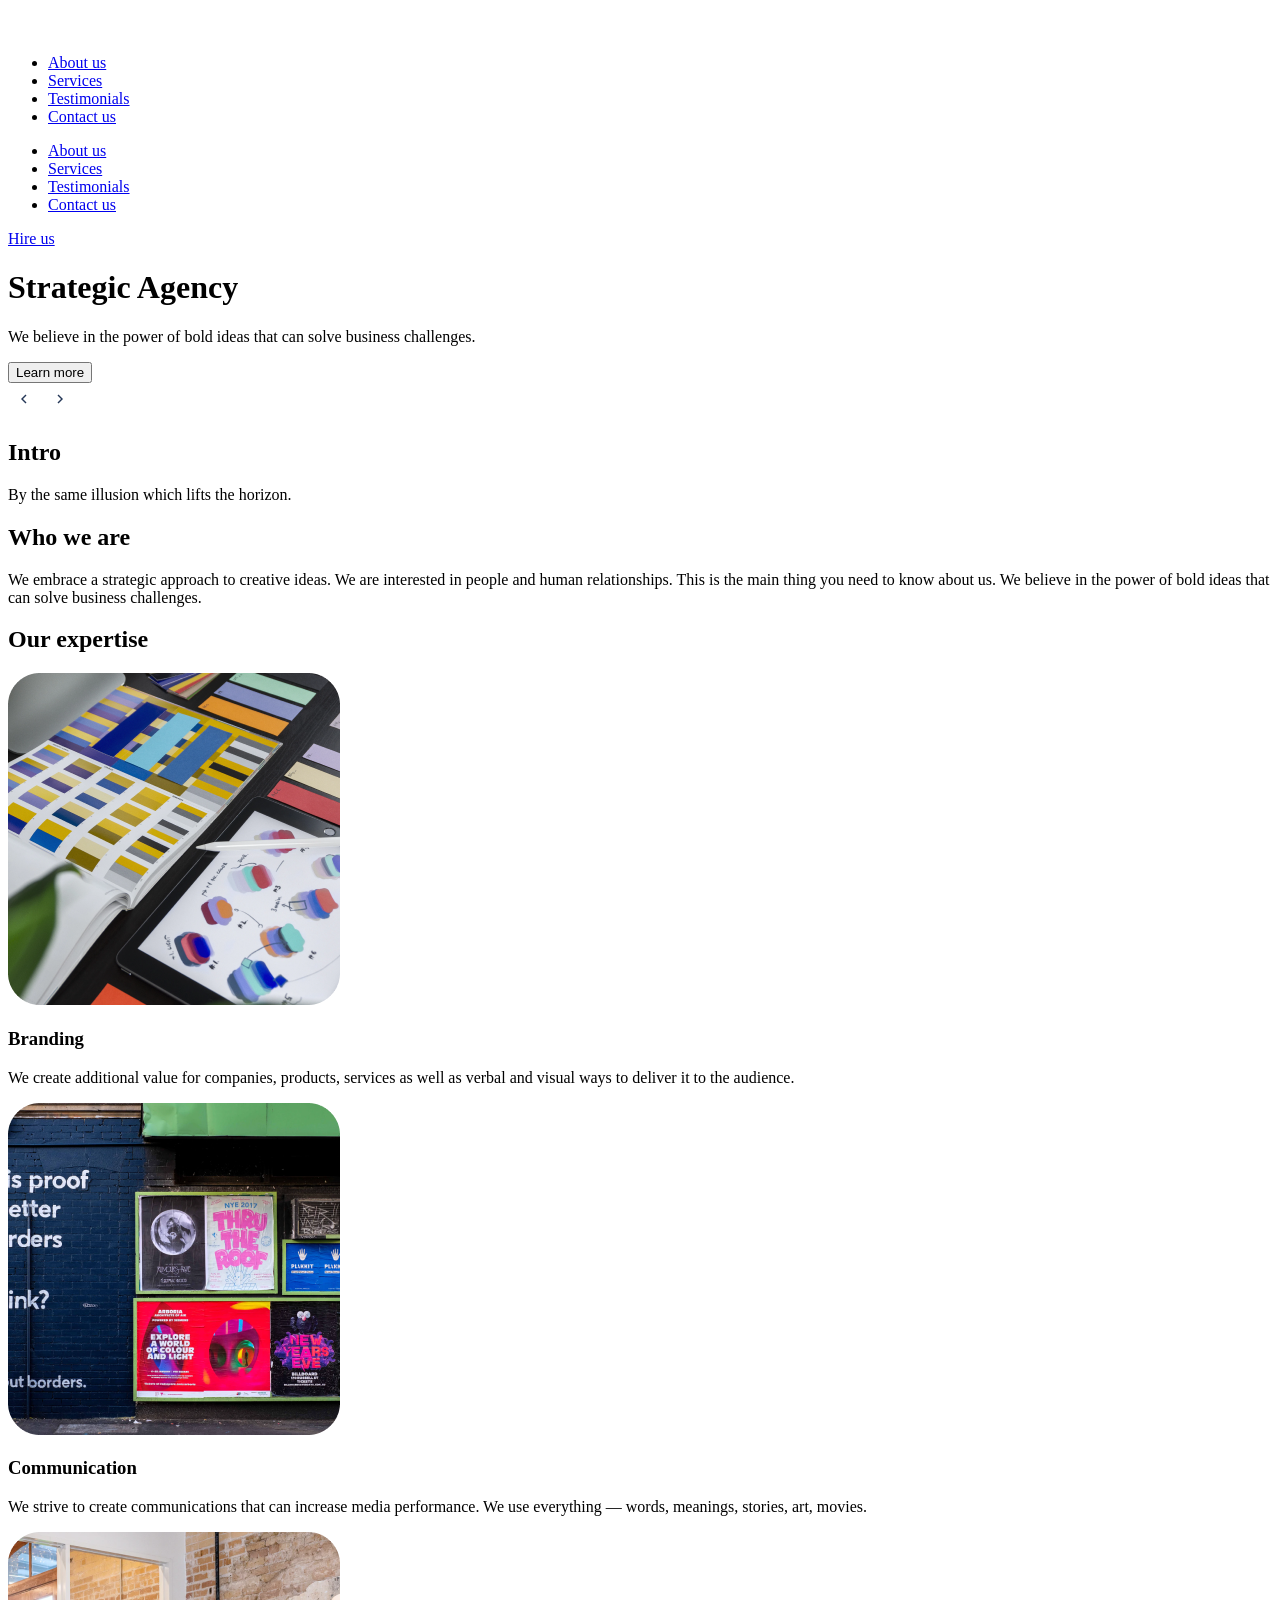
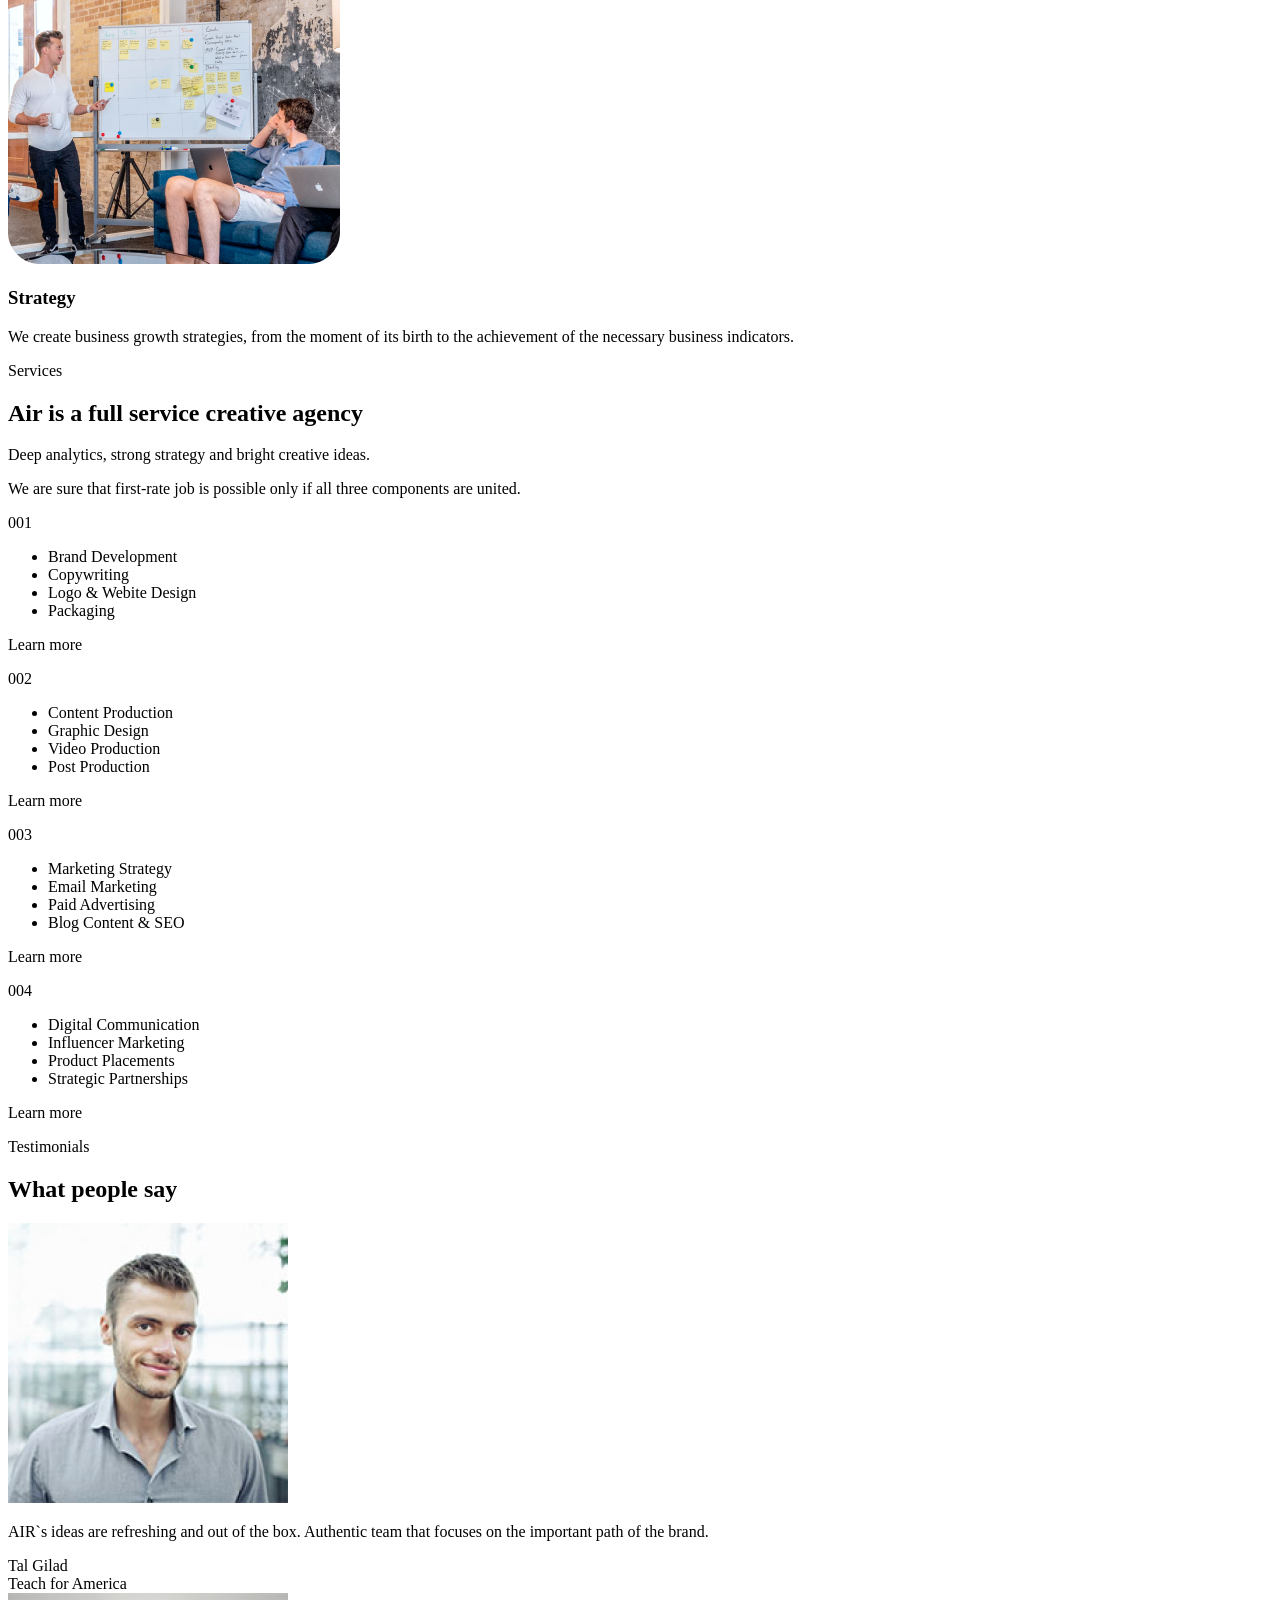
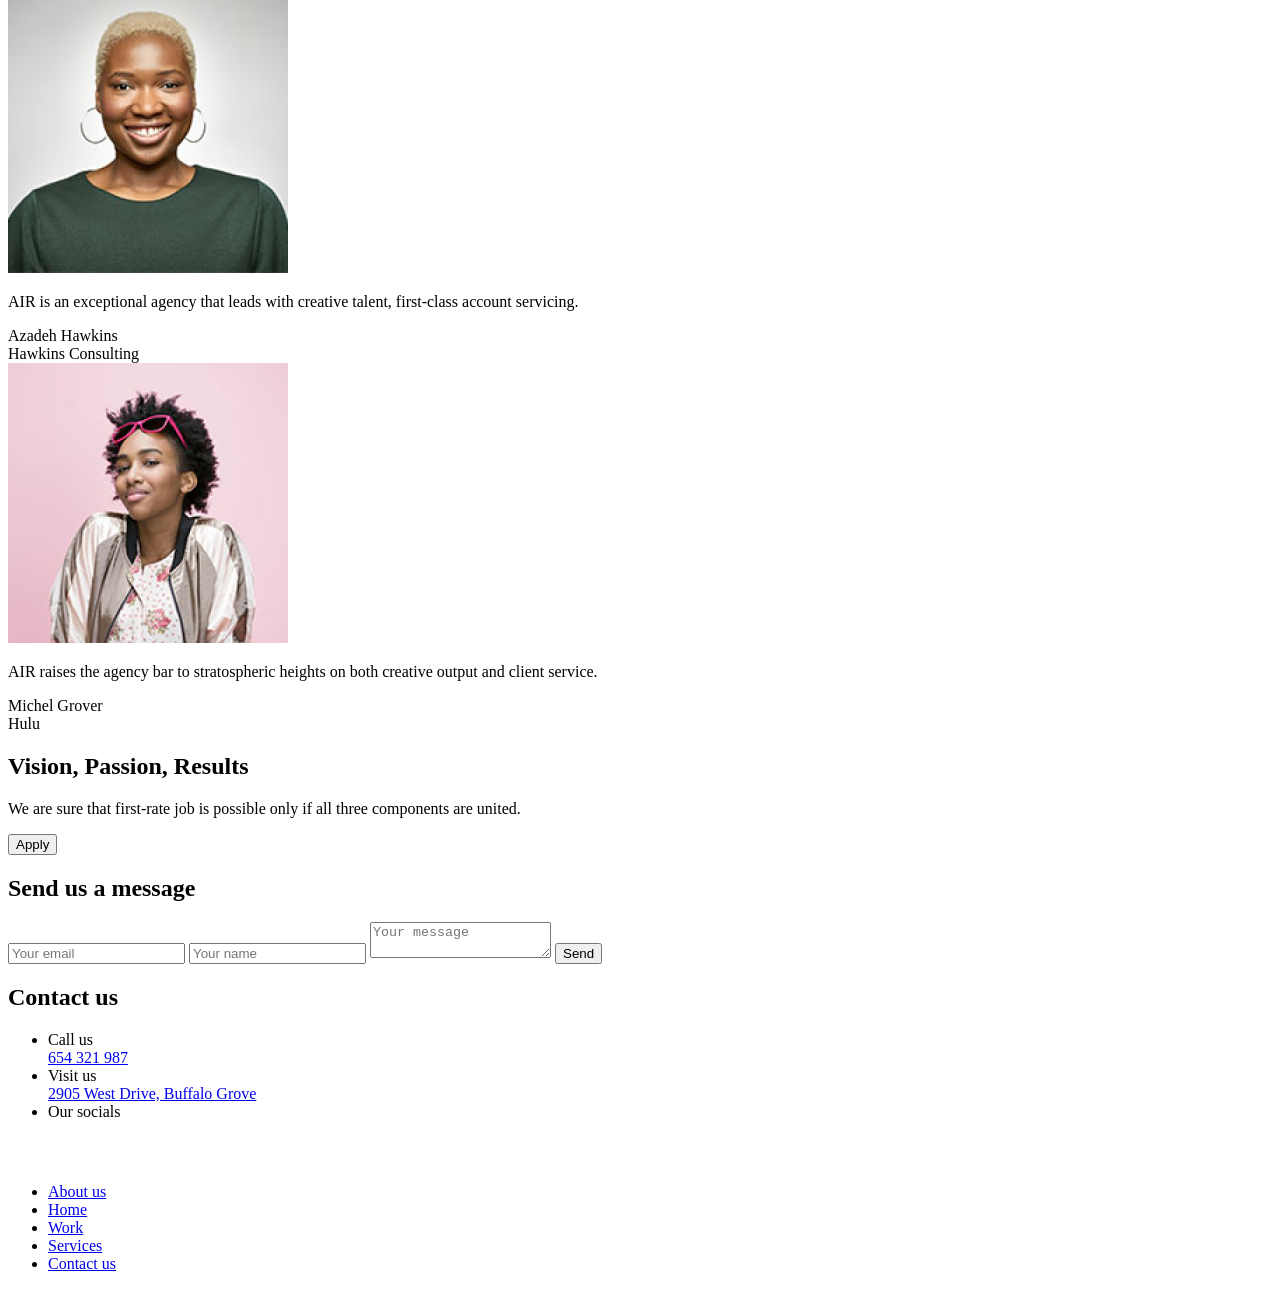
==== src/index.html @ 6e41c4b4 "test" ====
<!doctype html>
<html
  lang="en"
  class="page"
>
  <head>
    <meta charset="UTF-8" />
    <meta
      name="viewport"
      content="width=device-width, initial-scale=1.0"
    />
    <title>Air</title>
    <link
      rel="preconnect"
      href="https://fonts.googleapis.com"
    />
    <link
      rel="preconnect"
      href="https://fonts.gstatic.com"
      crossorigin="anonymous"
    />
    <link
      href="https://fonts.googleapis.com/css2?family=Poppins:wght@600;700&display=swap"
      rel="stylesheet"
    />
    <link
      rel="preconnect"
      href="https://fonts.googleapis.com"
    />
    <link
      rel="preconnect"
      href="https://fonts.gstatic.com"
      crossorigin="anonymous"
    />
    <link
      href="https://fonts.googleapis.com/css2?family=Open+Sans:ital,wght@0,300..800;1,300..800&display=swap"
      rel="stylesheet"
    />
    <link
      rel="icon"
      href="./images/logo/air-favicon.png"
    />
    <link
      rel="stylesheet"
      href="./styles/main.scss"
    />
  </head>

  <body class="page__body">
    <header class="header">
      <div class="container">
        <div class="header__content">
          <div class="top-bar">
            <div class="top-bar__left">
              <a href="#">
                <img
                  src="images/logo/air-logo.png"
                  alt="Air logo"
                  class="top-bar__logo"
                />
              </a>
              <div class="top-bar__dropdown">
                <a
                  href="#"
                  class="top-bar__menu"
                ></a>
                <div class="nav nav--dropdown">
                  <ul class="nav__list">
                    <li class="nav__item">
                      <a
                        href="#about-us"
                        class="nav__link"
                      >
                        About us
                      </a>
                    </li>
                    <li class="nav__item">
                      <a
                        href="#services"
                        class="nav__link"
                      >
                        Services
                      </a>
                    </li>
                    <li class="nav__item">
                      <a
                        href="#testimonials"
                        class="nav__link"
                      >
                        Testimonials
                      </a>
                    </li>
                    <li class="nav__item">
                      <a
                        href="#send-us"
                        class="nav__link"
                      >
                        Contact us
                      </a>
                    </li>
                  </ul>
                </div>
              </div>
            </div>

            <div class="nav nav--top-bar">
              <ul class="nav__list nav__list--top-bar">
                <li class="nav__item">
                  <a
                    href="#about-us"
                    class="nav__link"
                  >
                    About us
                  </a>
                </li>
                <li class="nav__item">
                  <a
                    href="#services"
                    class="nav__link"
                  >
                    Services
                  </a>
                </li>
                <li class="nav__item">
                  <a
                    href="#testimonials"
                    class="nav__link"
                  >
                    Testimonials
                  </a>
                </li>
                <li class="nav__item">
                  <a
                    href="#send-us"
                    class="nav__link"
                  >
                    Contact us
                  </a>
                </li>
              </ul>
            </div>

            <a
              href="#send-us"
              class="top-bar__hire-us-link"
            >
              Hire us
            </a>
          </div>

          <div class="header__primary">
            <h1 class="header__title">Strategic Agency</h1>
            <p class="header__description">
              We believe in the power of bold ideas that can solve business
              challenges.
            </p>
            <button
              class="header__button"
              type="button"
              onclick="location.href='#expertise'"
            >
              Learn more
            </button>
          </div>
        </div>
      </div>

      <div class="slider">
        <div class="slider__content">
          <div class="slider__arrows">
            <img
              src="./images/slider/arrow-left.png"
              alt="arrow-left"
              class="arrow arrow--left"
            />
            <img
              src="./images/slider/arrow-right.png"
              alt="arrow-right"
              class="arrow arrow--right"
            />
          </div>
          <div class="slider__bottom">
            <h2 class="slider__title">Intro</h2>
            <p class="slider__text">
              By the same illusion which lifts the horizon.
            </p>
          </div>
        </div>
      </div>
    </header>

    <main class="main">
      <div class="container">
        <div class="main__content">
          <section
            class="about-us"
            id="about-us"
          >
            <h2 class="section-title section-title--about-us">Who we are</h2>
            <p class="about-us__description">
              We embrace a strategic approach to creative ideas. We are
              interested in people and human relationships. This is the main
              thing you need to know about us. We believe in the power of bold
              ideas that can solve business challenges.
            </p>
          </section>

          <section
            class="expertise"
            id="expertise"
          >
            <h2 class="section-title section-title--big">Our expertise</h2>
            <div class="expertise__content">
              <article class="expertise-card">
                <a
                  href="#"
                  class="expertise-card__link"
                >
                  <img
                    src="./images/what-we-do/branding.png"
                    alt="branding"
                    class="expertise-card__image"
                  />
                </a>
                <h3 class="expertise-card__title">Branding</h3>
                <p class="expertise-card__content">
                  We create additional value for companies, products, services
                  as well as verbal and visual ways to deliver it to the
                  audience.
                </p>
              </article>
              <article class="expertise-card">
                <a
                  href="#"
                  class="expertise-card__link"
                >
                  <img
                    src="./images/what-we-do/communication.png"
                    alt="communication"
                    class="expertise-card__image"
                  />
                </a>
                <h3 class="expertise-card__title">Communication</h3>
                <p class="expertise-card__content">
                  We strive to create communications that can increase media
                  performance. We use everything — words, meanings, stories,
                  art, movies.
                </p>
              </article>
              <article class="expertise-card">
                <a
                  href="#"
                  class="expertise-card__link"
                >
                  <img
                    src="./images/what-we-do/strategy.png"
                    alt="strategy"
                    class="expertise-card__image"
                  />
                </a>
                <h3 class="expertise-card__title">Strategy</h3>
                <p class="expertise-card__content">
                  We create business growth strategies, from the moment of its
                  birth to the achievement of the necessary business indicators.
                </p>
              </article>
            </div>
          </section>

          <section
            class="services"
            id="services"
          >
            <div class="services__top">
              <p class="section-subtitle">Services</p>
              <h2 class="section-title">
                Air is a full service creative agency
              </h2>
              <div class="services__description">
                <p class="services__description-part">
                  Deep analytics, strong strategy and bright creative ideas.
                </p>
                <p class="services__description-part">
                  We are sure that first-rate job is possible only if all three
                  components are united.
                </p>
              </div>
            </div>
            <div class="services__content">
              <article class="service-card">
                <div class="service-card__number-card">
                  <p class="service-card__number">001</p>
                </div>
                <ul class="service-card__content">
                  <li>Brand Development</li>
                  <li>Copywriting</li>
                  <li>Logo & Webite Design</li>
                  <li>Packaging</li>
                </ul>
                <div class="service-card__button">
                  <a
                    href="#expertise"
                    class="service-card__link"
                  ></a>
                  <p class="service-card__link-title">Learn more</p>
                </div>
              </article>
              <article class="service-card">
                <div class="service-card__number-card">
                  <p class="service-card__number">002</p>
                </div>
                <ul class="service-card__content">
                  <li>Content Production</li>
                  <li>Graphic Design</li>
                  <li>Video Production</li>
                  <li>Post Production</li>
                </ul>
                <div class="service-card__button">
                  <a
                    href="#expertise"
                    class="service-card__link"
                  ></a>
                  <p class="service-card__link-title">Learn more</p>
                </div>
              </article>
              <article class="service-card">
                <div class="service-card__number-card">
                  <p class="service-card__number">003</p>
                </div>
                <ul class="service-card__content">
                  <li>Marketing Strategy</li>
                  <li>Email Marketing</li>
                  <li>Paid Advertising</li>
                  <li>Blog Content & SEO</li>
                </ul>
                <div class="service-card__button">
                  <a
                    href="#expertise"
                    class="service-card__link"
                  ></a>
                  <p class="service-card__link-title">Learn more</p>
                </div>
              </article>
              <article class="service-card">
                <div class="service-card__number-card">
                  <p class="service-card__number">004</p>
                </div>
                <ul class="service-card__content">
                  <li>Digital Communication</li>
                  <li>Influencer Marketing</li>
                  <li>Product Placements</li>
                  <li>Strategic Partnerships</li>
                </ul>
                <div class="service-card__button">
                  <a
                    href="#expertise"
                    class="service-card__link"
                  ></a>
                  <p class="service-card__link-title">Learn more</p>
                </div>
              </article>
            </div>
          </section>

          <section
            class="testimonials"
            id="testimonials"
          >
            <div class="testimonials__top">
              <p class="section-subtitle">Testimonials</p>
              <h2 class="section-title section-title--testimonials">
                What people say
              </h2>
            </div>
            <div class="testimonials__content">
              <article class="testimonials-card">
                <div class="testimonials-card__photo">
                  <div>
                    <img
                      src="images/testimonials/testimonial-ava-1.png"
                      alt="ava-photo"
                      class="testimonials-card__ava-photo"
                    />
                  </div>
                </div>
                <div class="testimonials-card__quote">
                  <div class="testimonials-card__quote-image"></div>
                  <p class="testimonials-card__quote-text">
                    AIR`s ideas are refreshing and out of the box. Authentic
                    team that focuses on the important path of the brand.
                  </p>
                </div>
                <div class="testimonials-card__name">Tal Gilad</div>
                <div class="testimonials-card__add-info">Teach for America</div>
              </article>
              <article class="testimonials-card">
                <div class="testimonials-card__photo">
                  <div>
                    <img
                      src="images/testimonials/testimonial-ava-2.png"
                      alt="ava-photo"
                      class="testimonials-card__ava-photo"
                    />
                  </div>
                </div>
                <div class="testimonials-card__quote">
                  <div class="testimonials-card__quote-image"></div>
                  <p class="testimonials-card__quote-text">
                    AIR is an exceptional agency that leads with creative
                    talent, first-class account servicing.
                  </p>
                </div>
                <div class="testimonials-card__name">Azadeh Hawkins</div>
                <div class="testimonials-card__add-info">
                  Hawkins Consulting
                </div>
              </article>
              <article class="testimonials-card">
                <div class="testimonials-card__photo">
                  <div>
                    <img
                      src="images/testimonials/testimonial-ava-3.png"
                      alt="ava-photo"
                      class="testimonials-card__ava-photo"
                    />
                  </div>
                </div>
                <div class="testimonials-card__quote">
                  <div class="testimonials-card__quote-image"></div>
                  <p class="testimonials-card__quote-text">
                    AIR raises the agency bar to stratospheric heights on both
                    creative output and client service.
                  </p>
                </div>
                <div class="testimonials-card__name">Michel Grover</div>
                <div class="testimonials-card__add-info">Hulu</div>
              </article>
            </div>
          </section>

          <section class="vision">
            <h2 class="section-title section-title--big section-title--vision">
              Vision, Passion, Results
            </h2>
            <p class="vision__text">
              We are sure that first-rate job is possible only if all three
              components are united.
            </p>
            <button
              class="vision__button"
              type="button"
              onclick="location.href='#send-us'"
            >
              Apply
            </button>
          </section>
        </div>
      </div>
    </main>
    <footer class="footer">
      <div class="footer__top">
        <section
          class="send-us"
          id="send-us"
        >
          <h2 class="section-title section-title--send-us">
            Send us a message
          </h2>
          <form
            onsubmit="handleFormSubmit(event)"
            class="send-us__form"
          >
            <input
              class="send-us__info send-us__info--email"
              type="email"
              name="email"
              placeholder="Your email"
              required
            />
            <input
              class="send-us__info"
              type="text"
              name="name"
              placeholder="Your name"
              required
            />
            <textarea
              class="send-us__info send-us__info--message"
              name="message"
              placeholder="Your message"
              required
            ></textarea>
            <button
              class="send-us__button"
              type="submit"
            >
              Send
            </button>
          </form>
        </section>
        <section
          class="company-info"
          id="contact-us"
        >
          <h2 class="section-title section-title--contact-us">Contact us</h2>
          <ul class="company-info__list">
            <li class="company-info__type company-info__type--tel">Call us</li>
            <a
              href="tel:654 321 987"
              class="company-info__value"
            >
              654 321 987
            </a>
            <li class="company-info__type">Visit us</li>
            <a
              href="https://maps.app.goo.gl/HsYm1PWkvkcvHukt8"
              target="_blank"
              class="company-info__value"
            >
              2905 West Drive, Buffalo Grove
            </a>
            <li class="company-info__type">Our socials</li>
            <div class="company-info__logo-block">
              <a
                href="#"
                target="_blank"
                class="company-info__link facebook"
              ></a>
              <a
                href="#"
                target="_blank"
                class="company-info__link twitter"
              ></a>
              <a
                href="#"
                target="_blank"
                class="company-info__link instagram"
              ></a>
            </div>
          </ul>
        </section>
      </div>

      <section class="footer__bottom">
        <a href="#">
          <img
            src="images/logo/air-logo.png"
            alt="Air logo"
            class="footer__logo"
          />
        </a>
        <nav class="nav nav--footer">
          <ul class="nav__list nav__list--footer">
            <li class="nav__item">
              <a
                href="#about-us"
                class="nav__link"
              >
                About us
              </a>
            </li>
            <li class="nav__item">
              <a
                href="#"
                class="nav__link"
              >
                Home
              </a>
            </li>
            <li class="nav__item">
              <a
                href="#expertise"
                class="nav__link"
              >
                Work
              </a>
            </li>
            <li class="nav__item">
              <a
                href="#services"
                class="nav__link"
              >
                Services
              </a>
            </li>
            <li class="nav__item">
              <a
                href="#contact-us"
                class="nav__link"
              >
                Contact us
              </a>
            </li>
          </ul>
        </nav>
      </section>
    </footer>

    <script src="scripts/main.js"></script>
  </body>
</html>
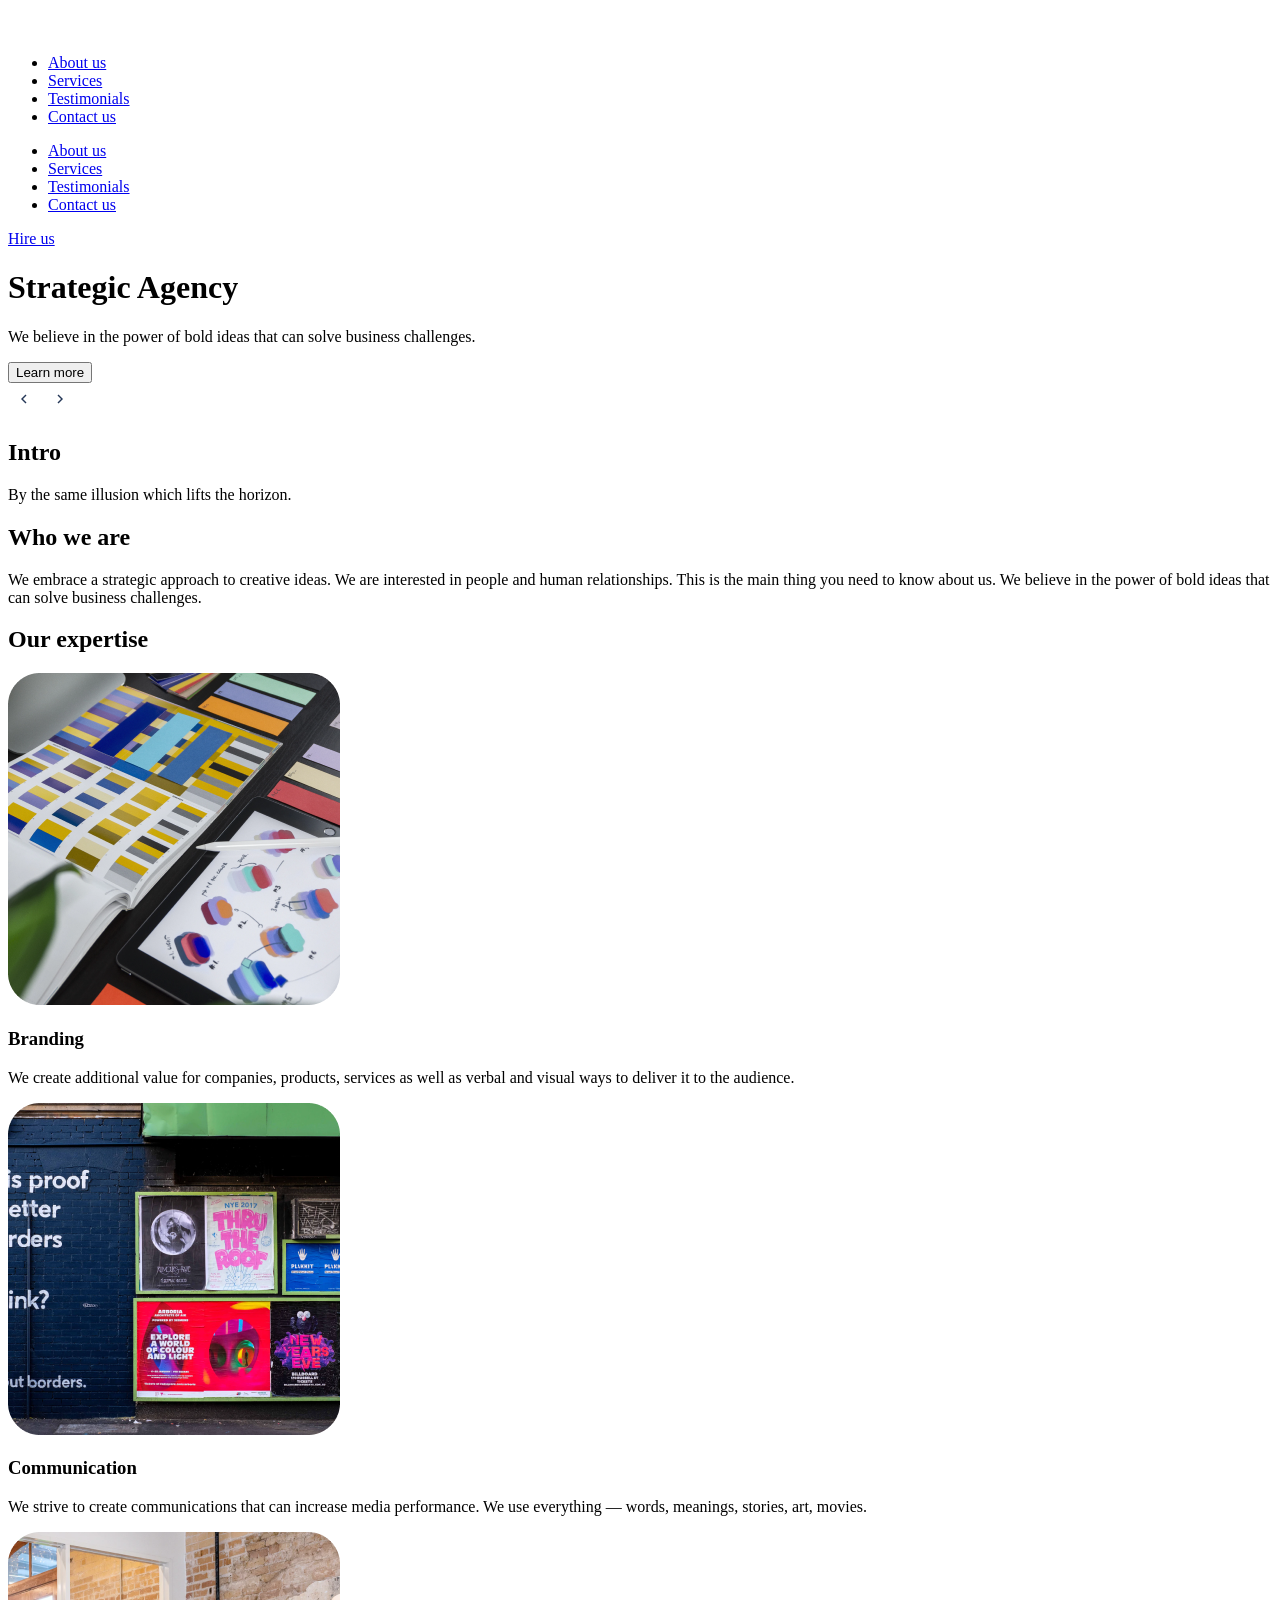
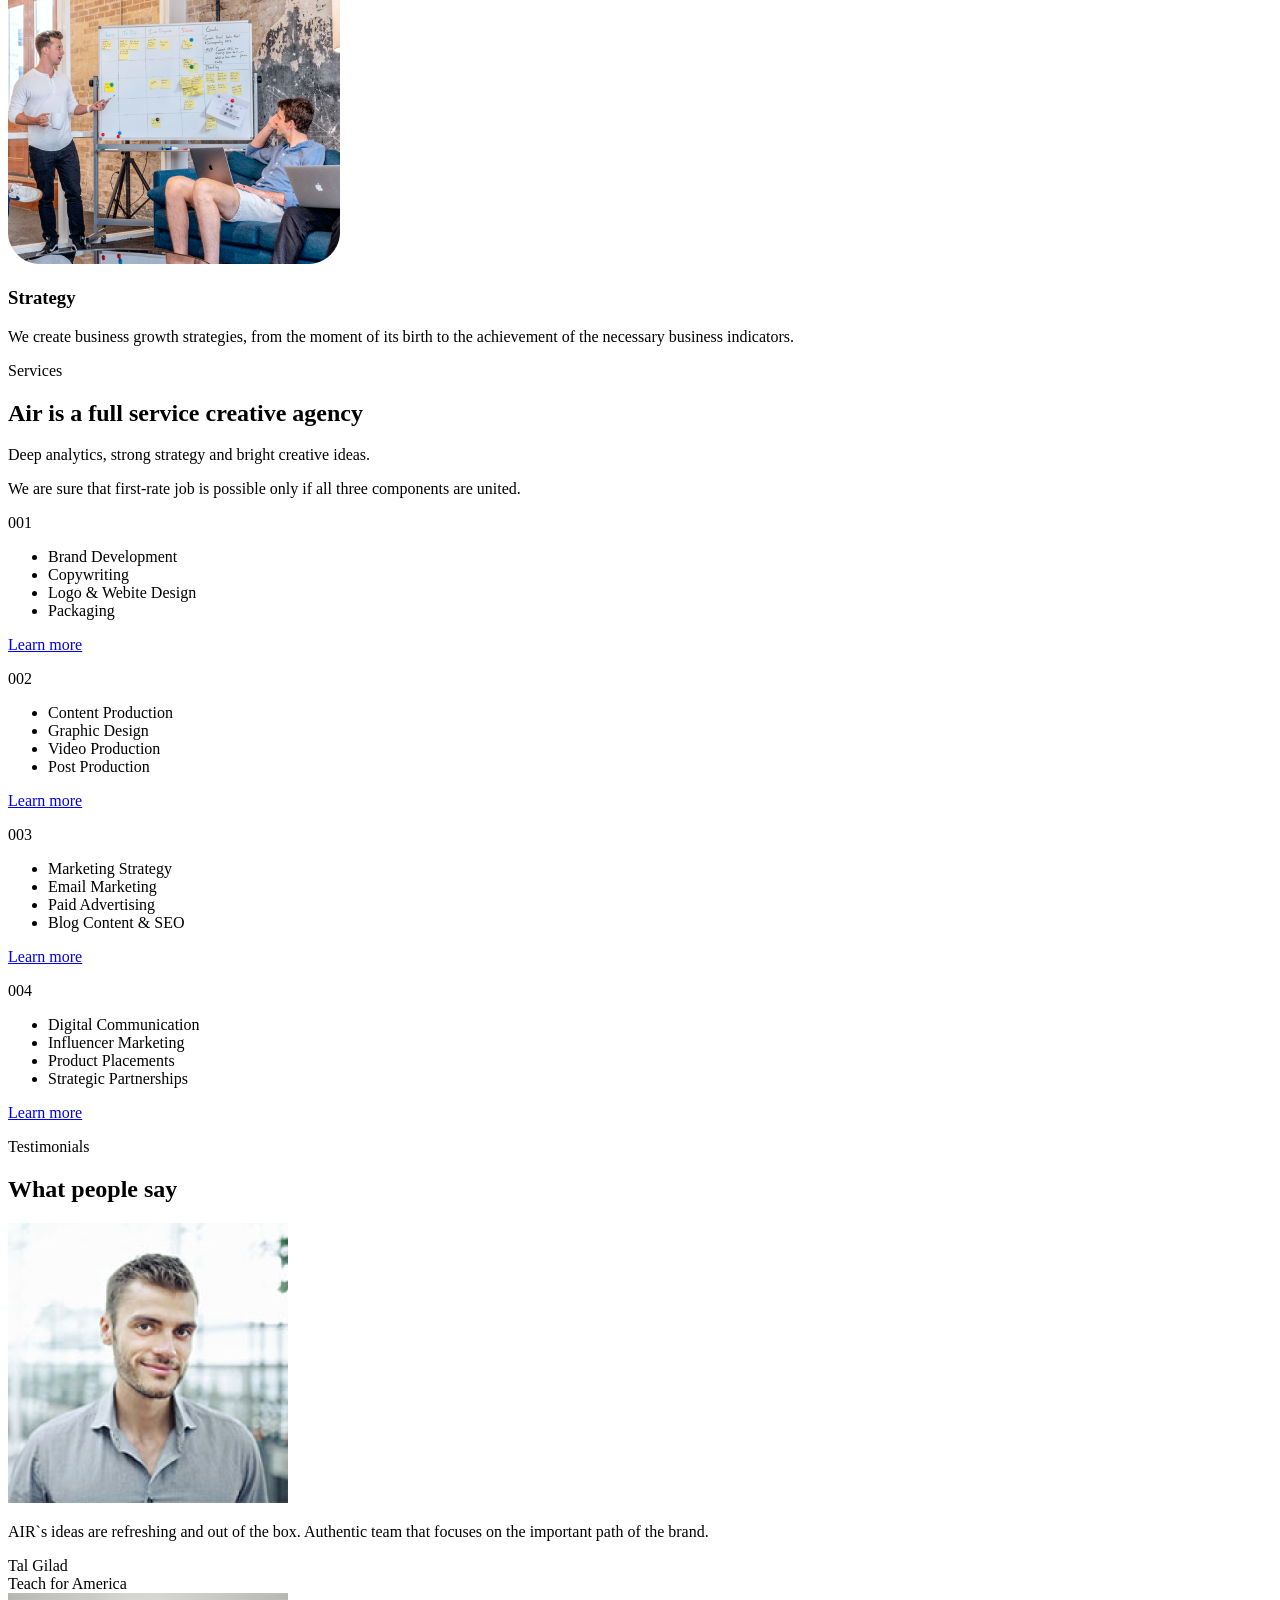
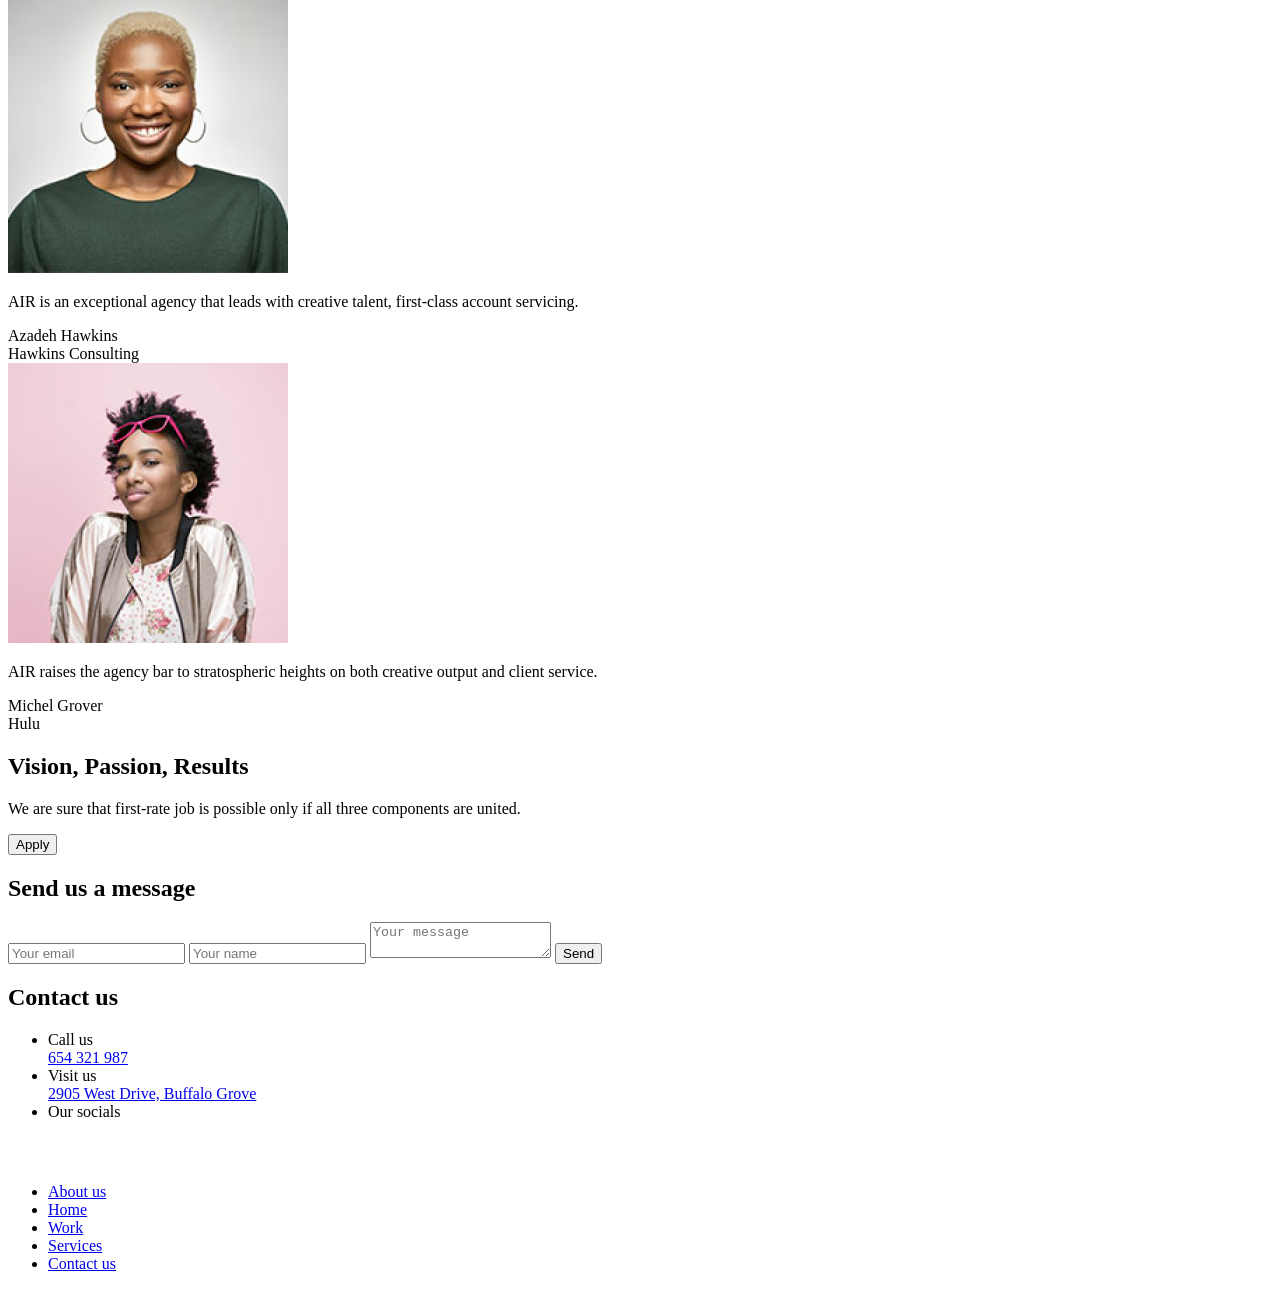
==== commit eb572688: "add link to Learn more" ====
--- a/src/index.html
+++ b/src/index.html
@@ -297,13 +297,13 @@
                   <li>Logo & Webite Design</li>
                   <li>Packaging</li>
                 </ul>
-                <div class="service-card__button">
-                  <a
-                    href="#expertise"
-                    class="service-card__link"
-                  ></a>
+                <a
+                  href="#expertise"
+                  class="service-card__link"
+                >
+                  <div class="service-card__button"></div>
                   <p class="service-card__link-title">Learn more</p>
-                </div>
+                </a>
               </article>
               <article class="service-card">
                 <div class="service-card__number-card">
@@ -315,13 +315,13 @@
                   <li>Video Production</li>
                   <li>Post Production</li>
                 </ul>
-                <div class="service-card__button">
-                  <a
-                    href="#expertise"
-                    class="service-card__link"
-                  ></a>
+                <a
+                  href="#expertise"
+                  class="service-card__link"
+                >
+                  <div class="service-card__button"></div>
                   <p class="service-card__link-title">Learn more</p>
-                </div>
+                </a>
               </article>
               <article class="service-card">
                 <div class="service-card__number-card">
@@ -333,13 +333,13 @@
                   <li>Paid Advertising</li>
                   <li>Blog Content & SEO</li>
                 </ul>
-                <div class="service-card__button">
-                  <a
-                    href="#expertise"
-                    class="service-card__link"
-                  ></a>
+                <a
+                  href="#expertise"
+                  class="service-card__link"
+                >
+                  <div class="service-card__button"></div>
                   <p class="service-card__link-title">Learn more</p>
-                </div>
+                </a>
               </article>
               <article class="service-card">
                 <div class="service-card__number-card">
@@ -351,13 +351,13 @@
                   <li>Product Placements</li>
                   <li>Strategic Partnerships</li>
                 </ul>
-                <div class="service-card__button">
-                  <a
-                    href="#expertise"
-                    class="service-card__link"
-                  ></a>
+                <a
+                  href="#expertise"
+                  class="service-card__link"
+                >
+                  <div class="service-card__button"></div>
                   <p class="service-card__link-title">Learn more</p>
-                </div>
+                </a>
               </article>
             </div>
           </section>
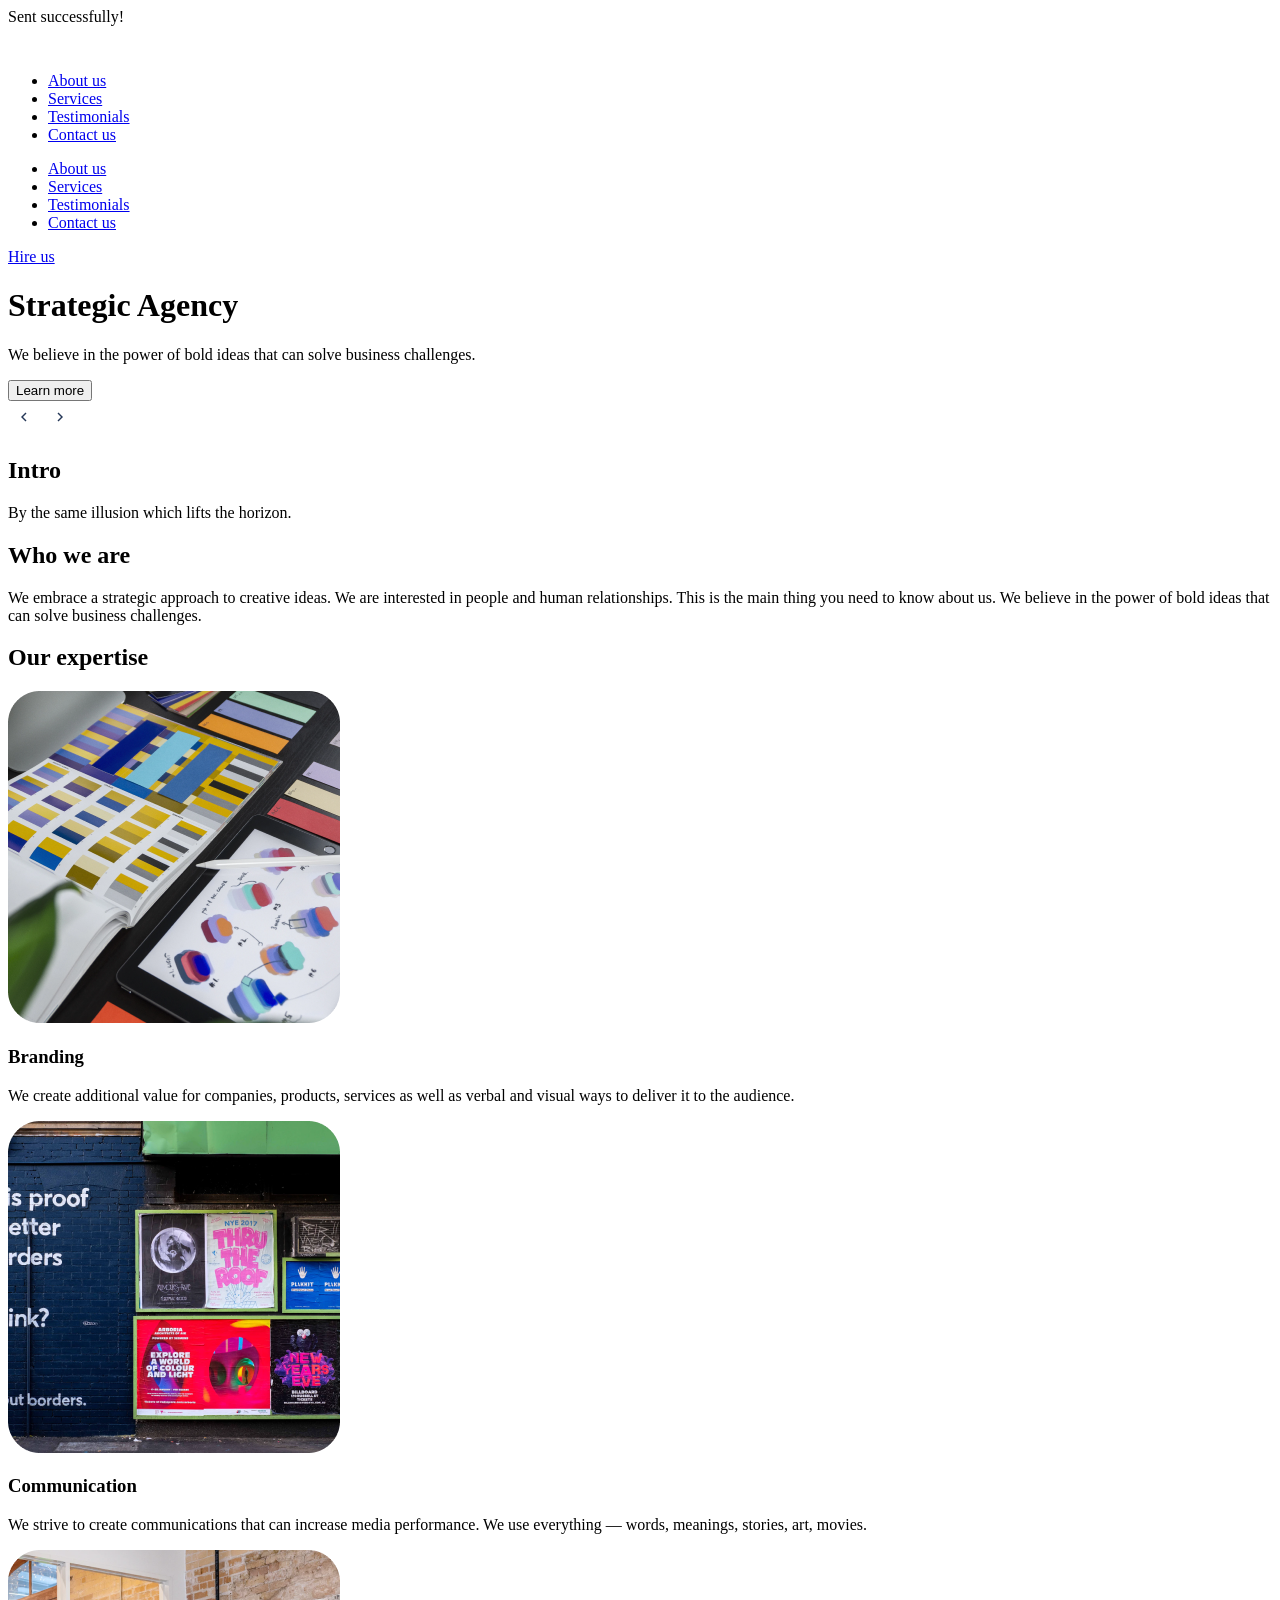
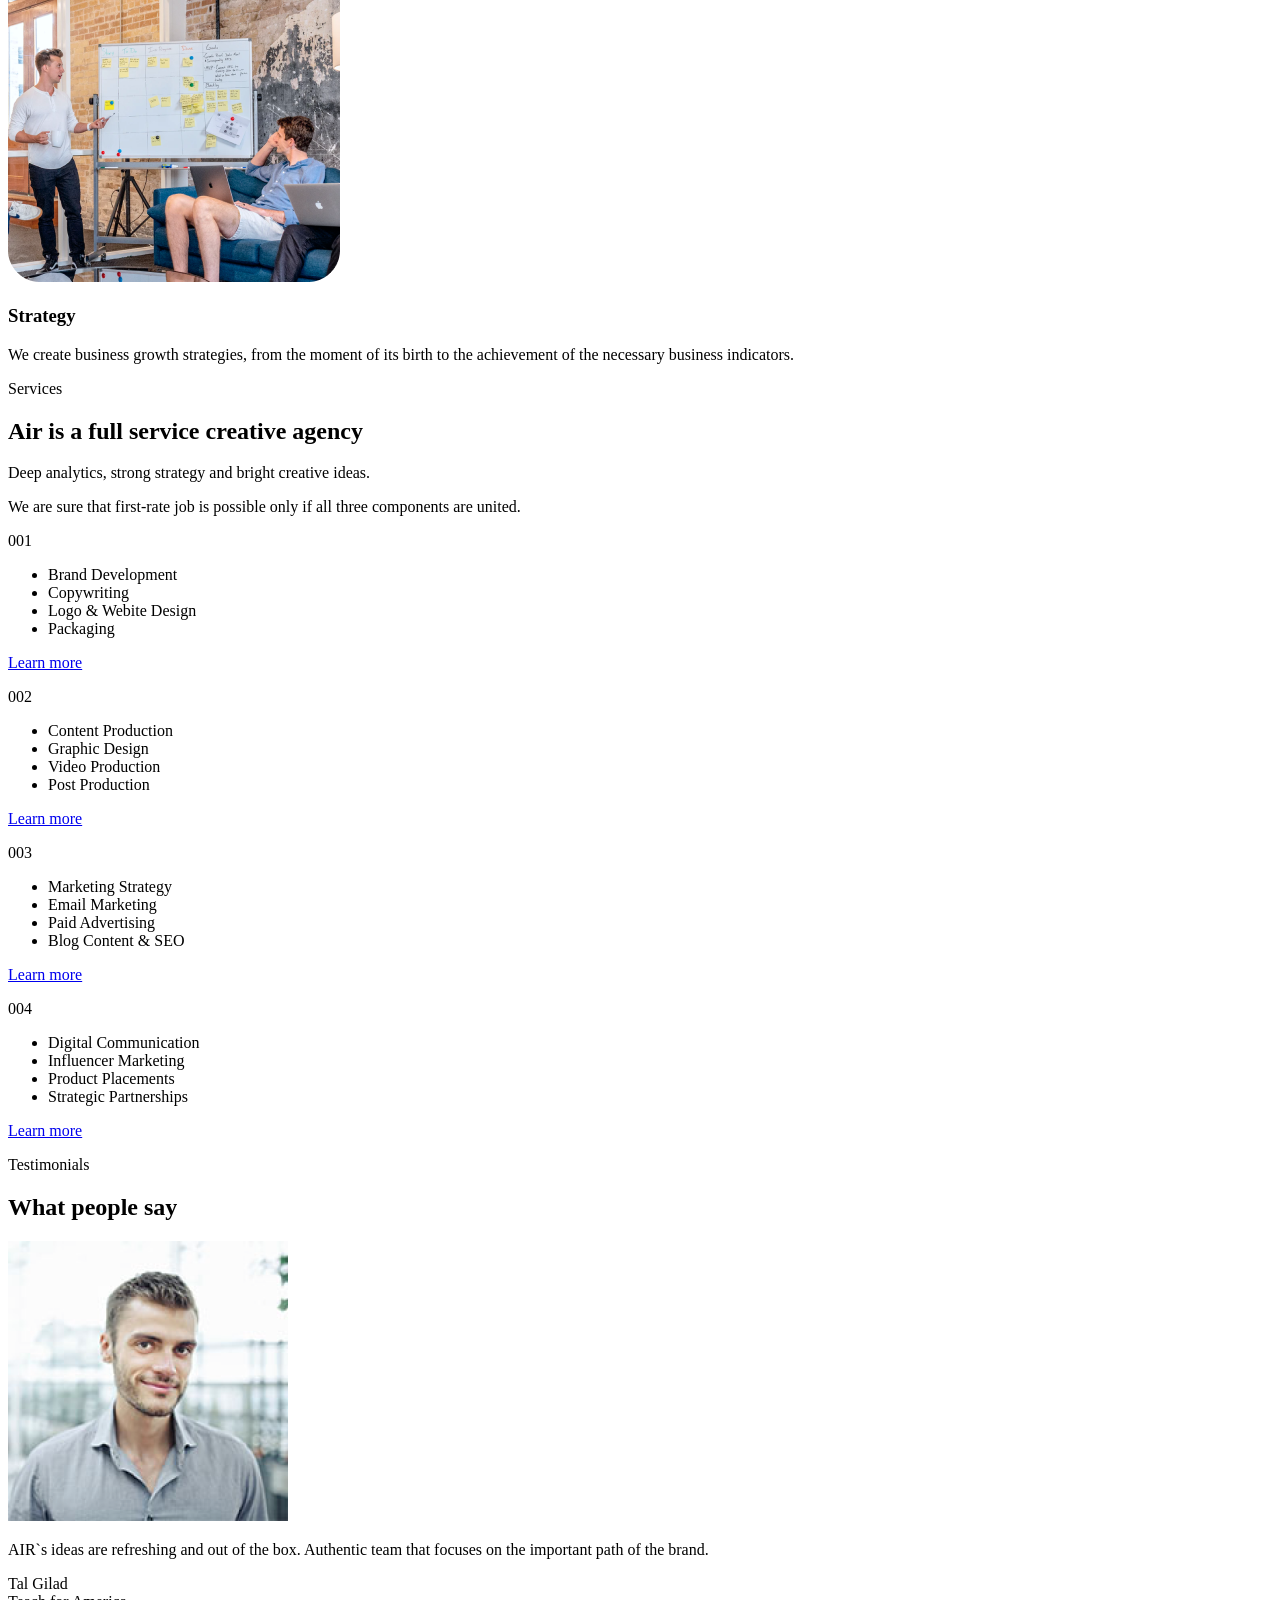
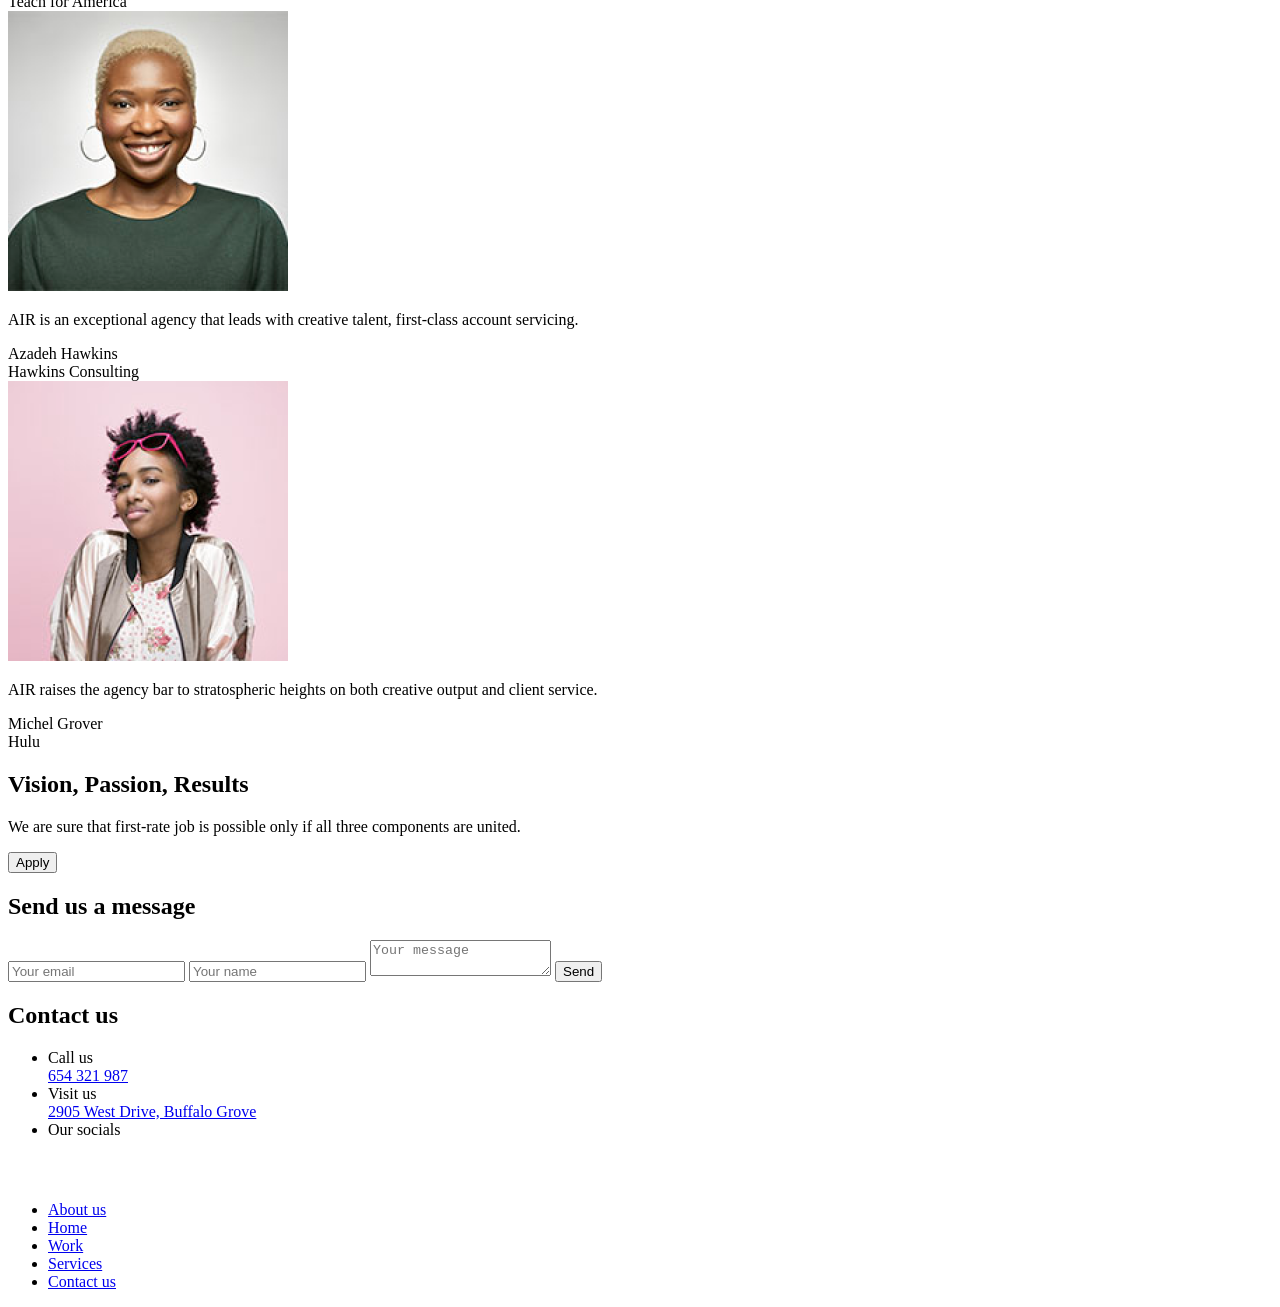
==== commit ea530d63: "add send message" ====
--- a/src/index.html
+++ b/src/index.html
@@ -49,6 +49,12 @@
   <body class="page__body">
     <header class="header">
       <div class="container">
+        <div
+          id="message"
+          class="message-send"
+        >
+          Sent successfully!
+        </div>
         <div class="header__content">
           <div class="top-bar">
             <div class="top-bar__left">
@@ -467,6 +473,7 @@
             Send us a message
           </h2>
           <form
+            action="#"
             onsubmit="handleFormSubmit(event)"
             class="send-us__form"
           >
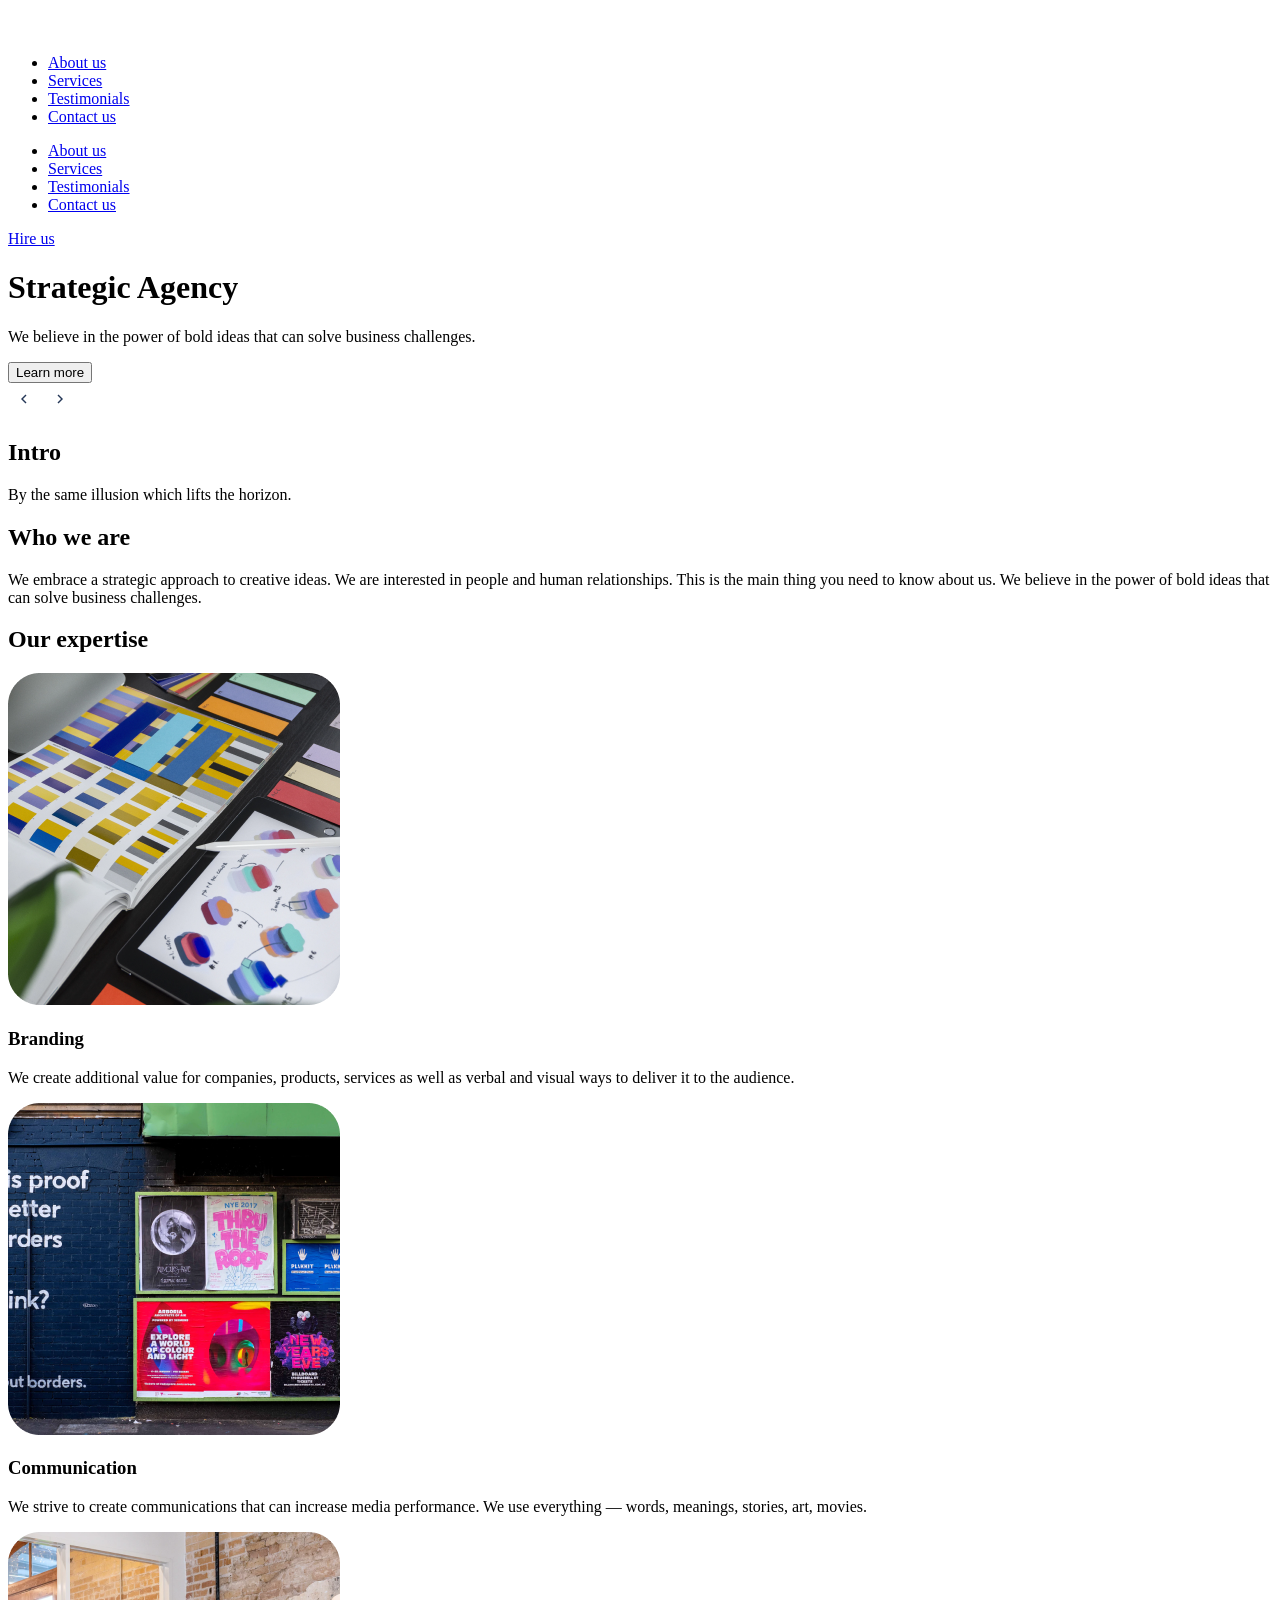
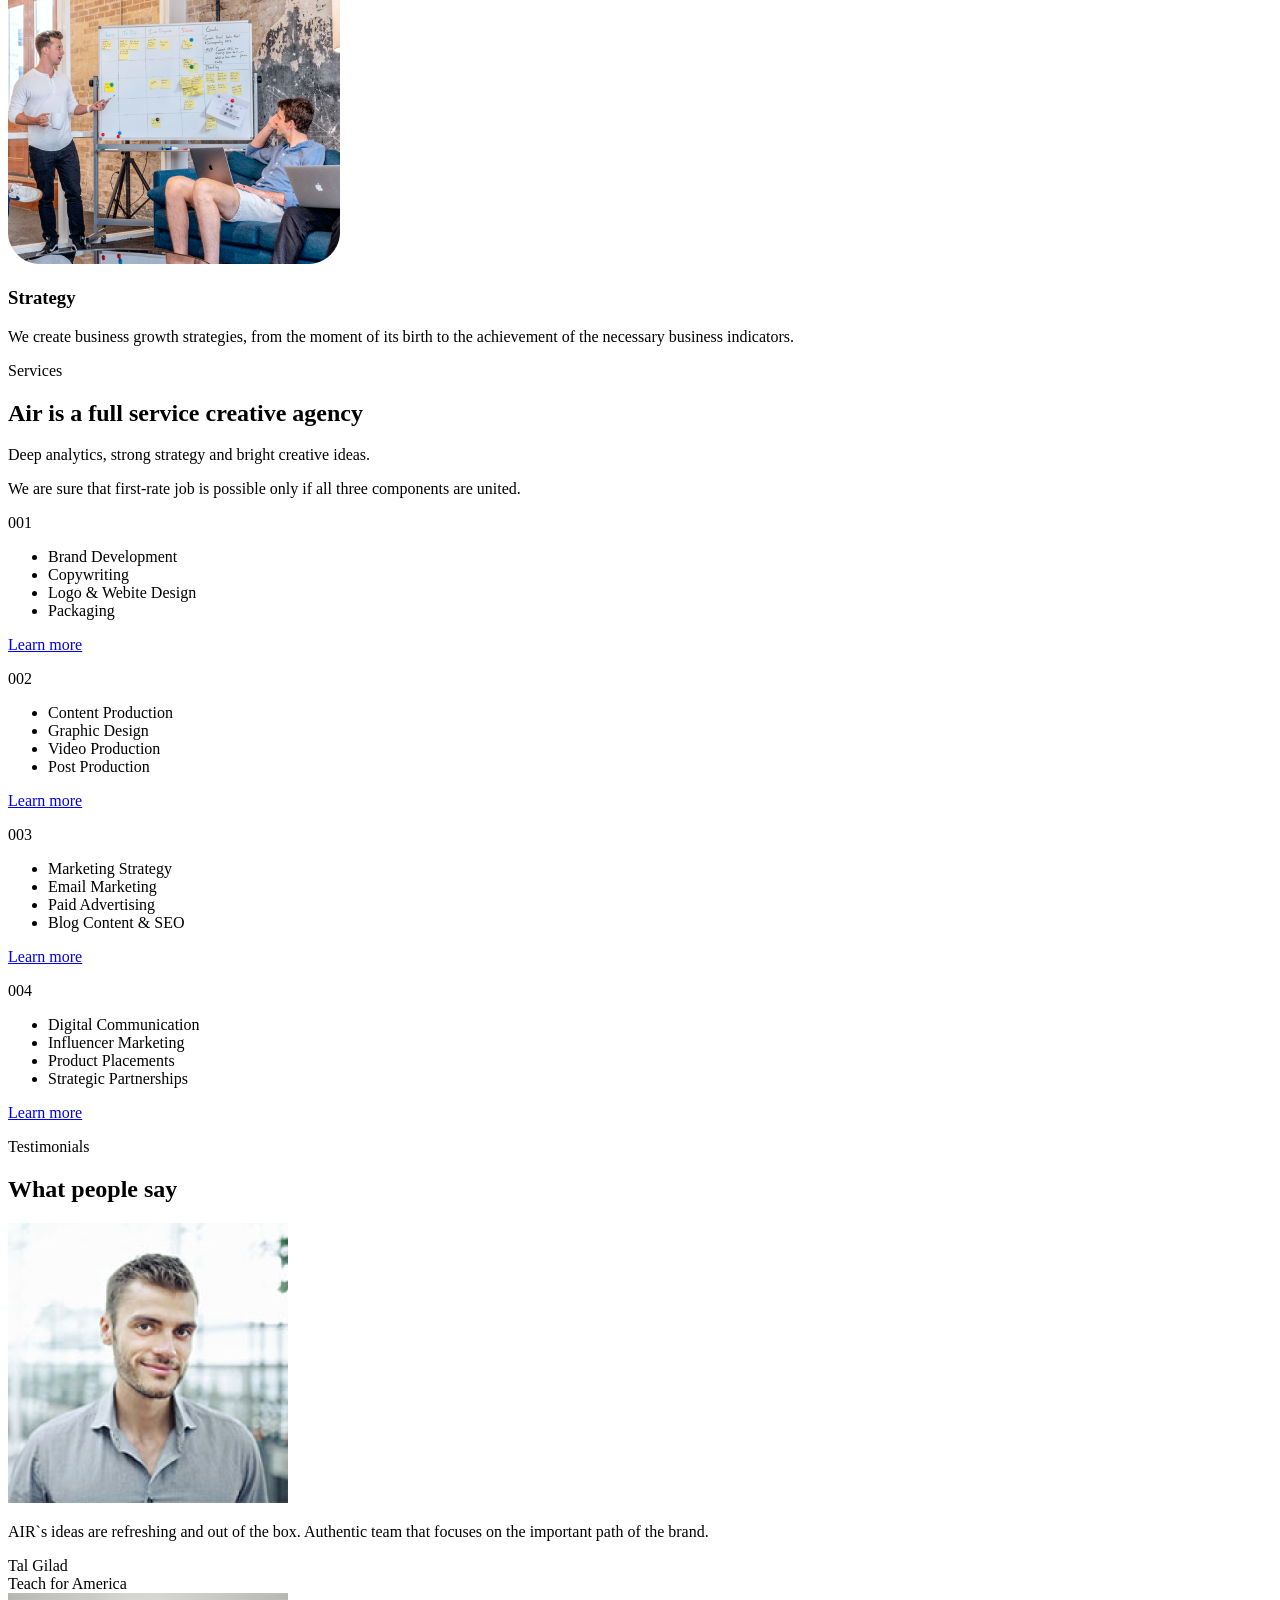
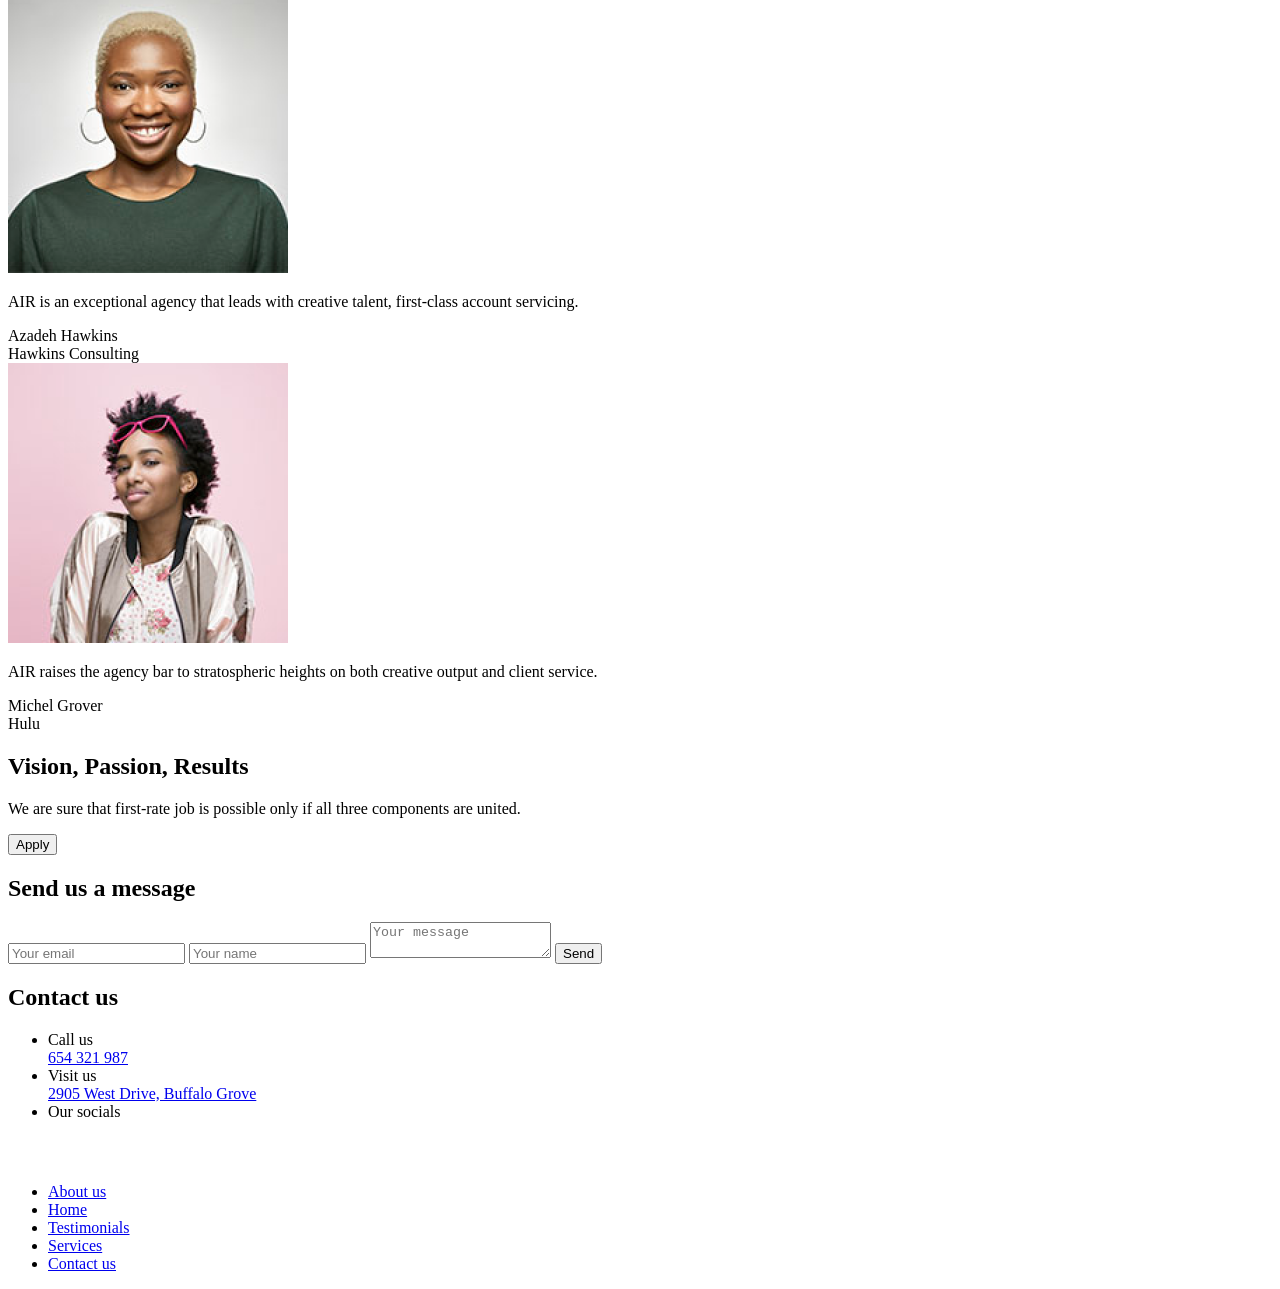
==== commit 976f3c98: "fixed mistakes" ====
--- a/src/index.html
+++ b/src/index.html
@@ -49,12 +49,6 @@
   <body class="page__body">
     <header class="header">
       <div class="container">
-        <div
-          id="message"
-          class="message-send"
-        >
-          Sent successfully!
-        </div>
         <div class="header__content">
           <div class="top-bar">
             <div class="top-bar__left">
@@ -576,10 +570,10 @@
             </li>
             <li class="nav__item">
               <a
-                href="#expertise"
+                href="#testimonials"
                 class="nav__link"
               >
-                Work
+                Testimonials
               </a>
             </li>
             <li class="nav__item">
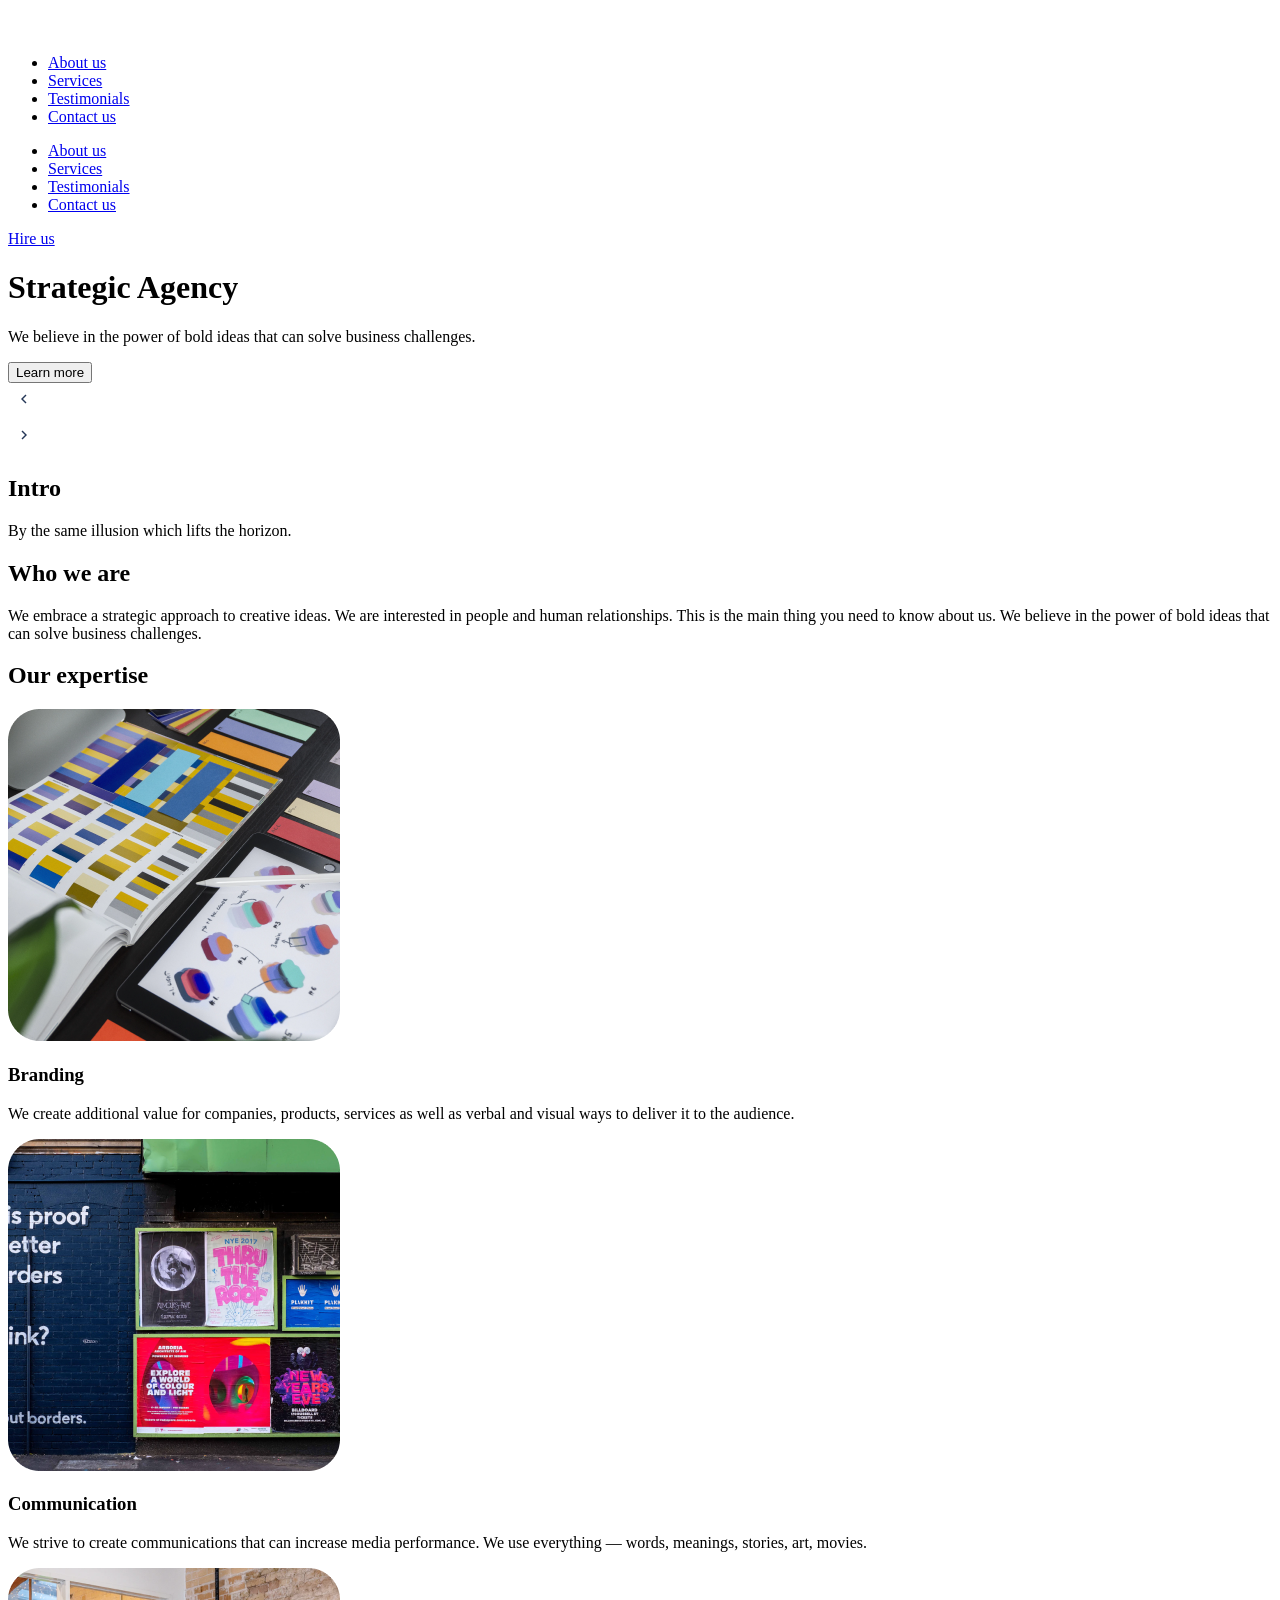
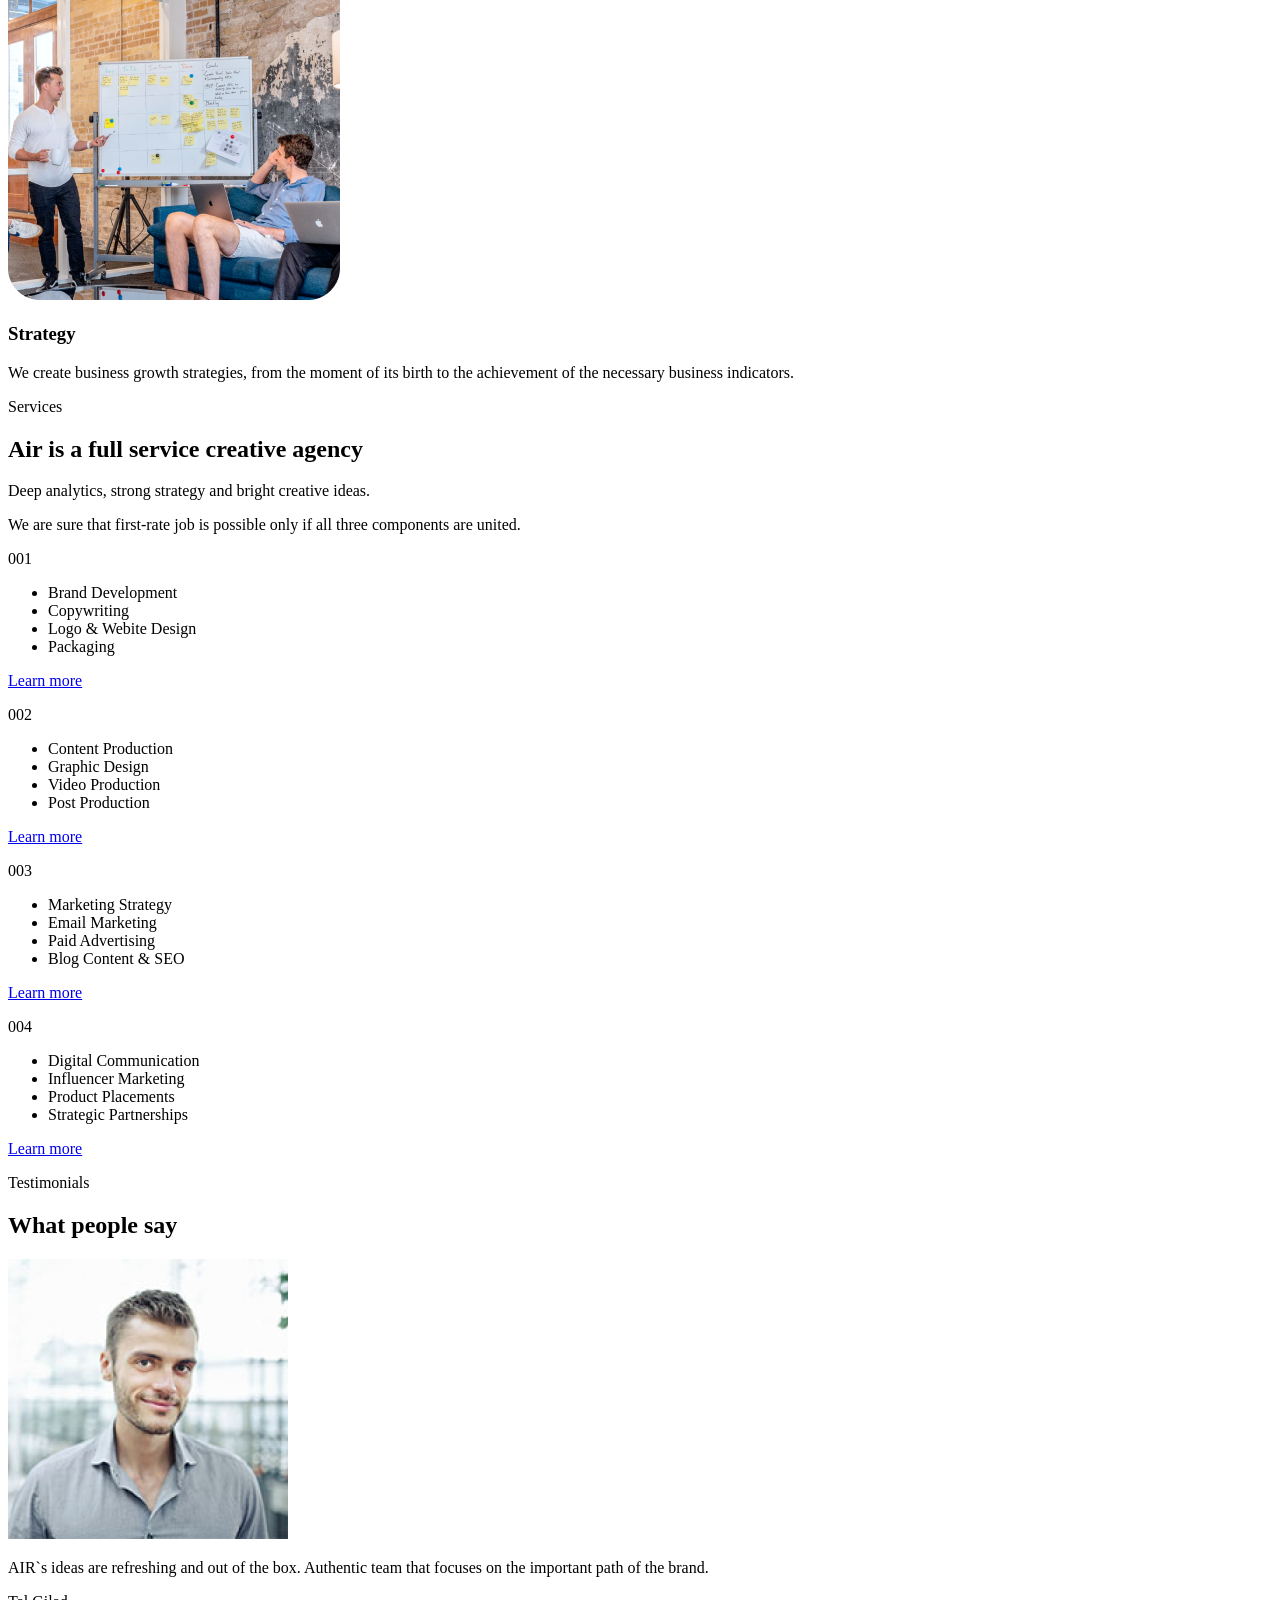
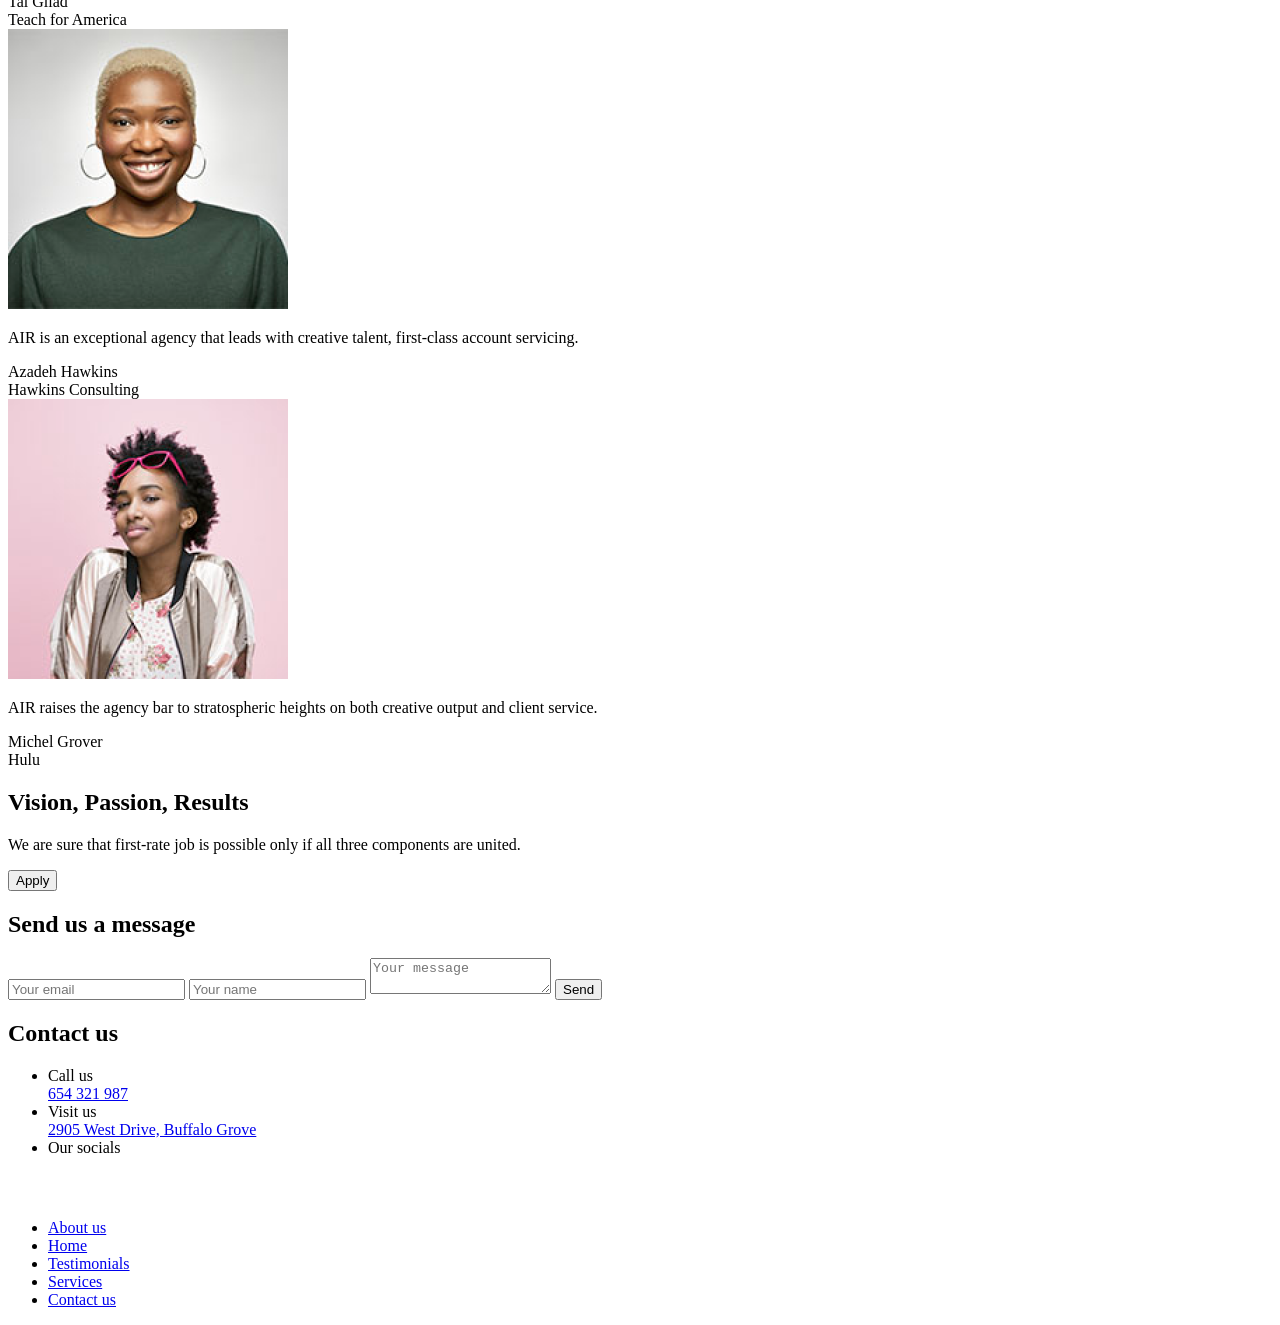
==== commit f64907eb: "fixed mistakes" ====
--- a/src/index.html
+++ b/src/index.html
@@ -49,7 +49,7 @@
   <body class="page__body">
     <header class="header">
       <div class="container">
-        <div class="header__content">
+        <div class="header__content container">
           <div class="top-bar">
             <div class="top-bar__left">
               <a href="#">
@@ -168,16 +168,20 @@
       <div class="slider">
         <div class="slider__content">
           <div class="slider__arrows">
-            <img
-              src="./images/slider/arrow-left.png"
-              alt="arrow-left"
-              class="arrow arrow--left"
-            />
-            <img
-              src="./images/slider/arrow-right.png"
-              alt="arrow-right"
-              class="arrow arrow--right"
-            />
+            <div class="arrow-wrapper">
+              <img
+                src="./images/slider/arrow-left.png"
+                alt="arrow-left"
+                class="arrow arrow--left"
+              />
+            </div>
+            <div class="arrow-wrapper">
+              <img
+                src="./images/slider/arrow-right.png"
+                alt="arrow-right"
+                class="arrow arrow--right"
+              />
+            </div>
           </div>
           <div class="slider__bottom">
             <h2 class="slider__title">Intro</h2>
@@ -205,67 +209,70 @@
             </p>
           </section>
 
-          <section
-            class="expertise"
-            id="expertise"
-          >
-            <h2 class="section-title section-title--big">Our expertise</h2>
-            <div class="expertise__content">
-              <article class="expertise-card">
-                <a
-                  href="#"
-                  class="expertise-card__link"
-                >
-                  <img
-                    src="./images/what-we-do/branding.png"
-                    alt="branding"
-                    class="expertise-card__image"
-                  />
-                </a>
-                <h3 class="expertise-card__title">Branding</h3>
-                <p class="expertise-card__content">
-                  We create additional value for companies, products, services
-                  as well as verbal and visual ways to deliver it to the
-                  audience.
-                </p>
-              </article>
-              <article class="expertise-card">
-                <a
-                  href="#"
-                  class="expertise-card__link"
-                >
-                  <img
-                    src="./images/what-we-do/communication.png"
-                    alt="communication"
-                    class="expertise-card__image"
-                  />
-                </a>
-                <h3 class="expertise-card__title">Communication</h3>
-                <p class="expertise-card__content">
-                  We strive to create communications that can increase media
-                  performance. We use everything — words, meanings, stories,
-                  art, movies.
-                </p>
-              </article>
-              <article class="expertise-card">
-                <a
-                  href="#"
-                  class="expertise-card__link"
-                >
-                  <img
-                    src="./images/what-we-do/strategy.png"
-                    alt="strategy"
-                    class="expertise-card__image"
-                  />
-                </a>
-                <h3 class="expertise-card__title">Strategy</h3>
-                <p class="expertise-card__content">
-                  We create business growth strategies, from the moment of its
-                  birth to the achievement of the necessary business indicators.
-                </p>
-              </article>
-            </div>
-          </section>
+          <div class="expertise-wrapper">
+            <section
+              class="expertise container"
+              id="expertise"
+            >
+              <h2 class="section-title section-title--big">Our expertise</h2>
+              <div class="expertise__content container">
+                <article class="expertise-card">
+                  <a
+                    href="#"
+                    class="expertise-card__link"
+                  >
+                    <img
+                      src="./images/what-we-do/branding.png"
+                      alt="branding"
+                      class="expertise-card__image"
+                    />
+                  </a>
+                  <h3 class="expertise-card__title">Branding</h3>
+                  <p class="expertise-card__content">
+                    We create additional value for companies, products, services
+                    as well as verbal and visual ways to deliver it to the
+                    audience.
+                  </p>
+                </article>
+                <article class="expertise-card">
+                  <a
+                    href="#"
+                    class="expertise-card__link"
+                  >
+                    <img
+                      src="./images/what-we-do/communication.png"
+                      alt="communication"
+                      class="expertise-card__image"
+                    />
+                  </a>
+                  <h3 class="expertise-card__title">Communication</h3>
+                  <p class="expertise-card__content">
+                    We strive to create communications that can increase media
+                    performance. We use everything — words, meanings, stories,
+                    art, movies.
+                  </p>
+                </article>
+                <article class="expertise-card">
+                  <a
+                    href="#"
+                    class="expertise-card__link"
+                  >
+                    <img
+                      src="./images/what-we-do/strategy.png"
+                      alt="strategy"
+                      class="expertise-card__image"
+                    />
+                  </a>
+                  <h3 class="expertise-card__title">Strategy</h3>
+                  <p class="expertise-card__content">
+                    We create business growth strategies, from the moment of its
+                    birth to the achievement of the necessary business
+                    indicators.
+                  </p>
+                </article>
+              </div>
+            </section>
+          </div>
 
           <section
             class="services"
@@ -439,162 +446,171 @@
           </section>
 
           <section class="vision">
-            <h2 class="section-title section-title--big section-title--vision">
-              Vision, Passion, Results
-            </h2>
-            <p class="vision__text">
-              We are sure that first-rate job is possible only if all three
-              components are united.
-            </p>
-            <button
-              class="vision__button"
-              type="button"
-              onclick="location.href='#send-us'"
-            >
-              Apply
-            </button>
+            <div class="vision-content container">
+              <h2
+                class="section-title section-title--big section-title--vision"
+              >
+                Vision, Passion, Results
+              </h2>
+              <p class="vision-content__text">
+                We are sure that first-rate job is possible only if all three
+                components are united.
+              </p>
+              <button
+                class="vision-content__button"
+                type="button"
+                onclick="location.href='#send-us'"
+              >
+                Apply
+              </button>
+            </div>
           </section>
         </div>
       </div>
     </main>
-    <footer class="footer">
-      <div class="footer__top">
-        <section
-          class="send-us"
-          id="send-us"
-        >
-          <h2 class="section-title section-title--send-us">
-            Send us a message
-          </h2>
-          <form
-            action="#"
-            onsubmit="handleFormSubmit(event)"
-            class="send-us__form"
+
+    <footer class="footer-wrapper">
+      <div class="footer container">
+        <div class="footer__top">
+          <section
+            class="send-us"
+            id="send-us"
           >
-            <input
-              class="send-us__info send-us__info--email"
-              type="email"
-              name="email"
-              placeholder="Your email"
-              required
+            <h2 class="section-title section-title--send-us">
+              Send us a message
+            </h2>
+            <form
+              action="#"
+              onsubmit="handleFormSubmit(event)"
+              class="send-us__form"
+            >
+              <input
+                class="send-us__info send-us__info--email"
+                type="email"
+                name="email"
+                placeholder="Your email"
+                required
+              />
+              <input
+                class="send-us__info"
+                type="text"
+                name="name"
+                placeholder="Your name"
+                required
+              />
+              <textarea
+                class="send-us__info send-us__info--message"
+                name="message"
+                placeholder="Your message"
+                required
+              ></textarea>
+              <button
+                class="send-us__button"
+                type="submit"
+              >
+                Send
+              </button>
+            </form>
+          </section>
+          <section
+            class="company-info"
+            id="contact-us"
+          >
+            <h2 class="section-title section-title--contact-us">Contact us</h2>
+            <ul class="company-info__list">
+              <li class="company-info__type company-info__type--tel">
+                Call us
+              </li>
+              <a
+                href="tel:654 321 987"
+                class="company-info__value"
+              >
+                654 321 987
+              </a>
+              <li class="company-info__type">Visit us</li>
+              <a
+                href="https://maps.app.goo.gl/HsYm1PWkvkcvHukt8"
+                target="_blank"
+                class="company-info__value"
+              >
+                2905 West Drive, Buffalo Grove
+              </a>
+              <li class="company-info__type">Our socials</li>
+              <div class="company-info__logo-block">
+                <a
+                  href="#"
+                  target="_blank"
+                  class="company-info__link facebook"
+                ></a>
+                <a
+                  href="#"
+                  target="_blank"
+                  class="company-info__link twitter"
+                ></a>
+                <a
+                  href="#"
+                  target="_blank"
+                  class="company-info__link instagram"
+                ></a>
+              </div>
+            </ul>
+          </section>
+        </div>
+
+        <section class="footer__bottom">
+          <a href="#">
+            <img
+              src="images/logo/air-logo.png"
+              alt="Air logo"
+              class="footer__logo"
             />
-            <input
-              class="send-us__info"
-              type="text"
-              name="name"
-              placeholder="Your name"
-              required
-            />
-            <textarea
-              class="send-us__info send-us__info--message"
-              name="message"
-              placeholder="Your message"
-              required
-            ></textarea>
-            <button
-              class="send-us__button"
-              type="submit"
-            >
-              Send
-            </button>
-          </form>
-        </section>
-        <section
-          class="company-info"
-          id="contact-us"
-        >
-          <h2 class="section-title section-title--contact-us">Contact us</h2>
-          <ul class="company-info__list">
-            <li class="company-info__type company-info__type--tel">Call us</li>
-            <a
-              href="tel:654 321 987"
-              class="company-info__value"
-            >
-              654 321 987
-            </a>
-            <li class="company-info__type">Visit us</li>
-            <a
-              href="https://maps.app.goo.gl/HsYm1PWkvkcvHukt8"
-              target="_blank"
-              class="company-info__value"
-            >
-              2905 West Drive, Buffalo Grove
-            </a>
-            <li class="company-info__type">Our socials</li>
-            <div class="company-info__logo-block">
-              <a
-                href="#"
-                target="_blank"
-                class="company-info__link facebook"
-              ></a>
-              <a
-                href="#"
-                target="_blank"
-                class="company-info__link twitter"
-              ></a>
-              <a
-                href="#"
-                target="_blank"
-                class="company-info__link instagram"
-              ></a>
-            </div>
-          </ul>
+          </a>
+          <nav class="nav nav--footer">
+            <ul class="nav__list nav__list--footer">
+              <li class="nav__item">
+                <a
+                  href="#about-us"
+                  class="nav__link"
+                >
+                  About us
+                </a>
+              </li>
+              <li class="nav__item">
+                <a
+                  href="#"
+                  class="nav__link"
+                >
+                  Home
+                </a>
+              </li>
+              <li class="nav__item">
+                <a
+                  href="#testimonials"
+                  class="nav__link"
+                >
+                  Testimonials
+                </a>
+              </li>
+              <li class="nav__item">
+                <a
+                  href="#services"
+                  class="nav__link"
+                >
+                  Services
+                </a>
+              </li>
+              <li class="nav__item">
+                <a
+                  href="#contact-us"
+                  class="nav__link"
+                >
+                  Contact us
+                </a>
+              </li>
+            </ul>
+          </nav>
         </section>
       </div>
-
-      <section class="footer__bottom">
-        <a href="#">
-          <img
-            src="images/logo/air-logo.png"
-            alt="Air logo"
-            class="footer__logo"
-          />
-        </a>
-        <nav class="nav nav--footer">
-          <ul class="nav__list nav__list--footer">
-            <li class="nav__item">
-              <a
-                href="#about-us"
-                class="nav__link"
-              >
-                About us
-              </a>
-            </li>
-            <li class="nav__item">
-              <a
-                href="#"
-                class="nav__link"
-              >
-                Home
-              </a>
-            </li>
-            <li class="nav__item">
-              <a
-                href="#testimonials"
-                class="nav__link"
-              >
-                Testimonials
-              </a>
-            </li>
-            <li class="nav__item">
-              <a
-                href="#services"
-                class="nav__link"
-              >
-                Services
-              </a>
-            </li>
-            <li class="nav__item">
-              <a
-                href="#contact-us"
-                class="nav__link"
-              >
-                Contact us
-              </a>
-            </li>
-          </ul>
-        </nav>
-      </section>
     </footer>
 
     <script src="scripts/main.js"></script>
